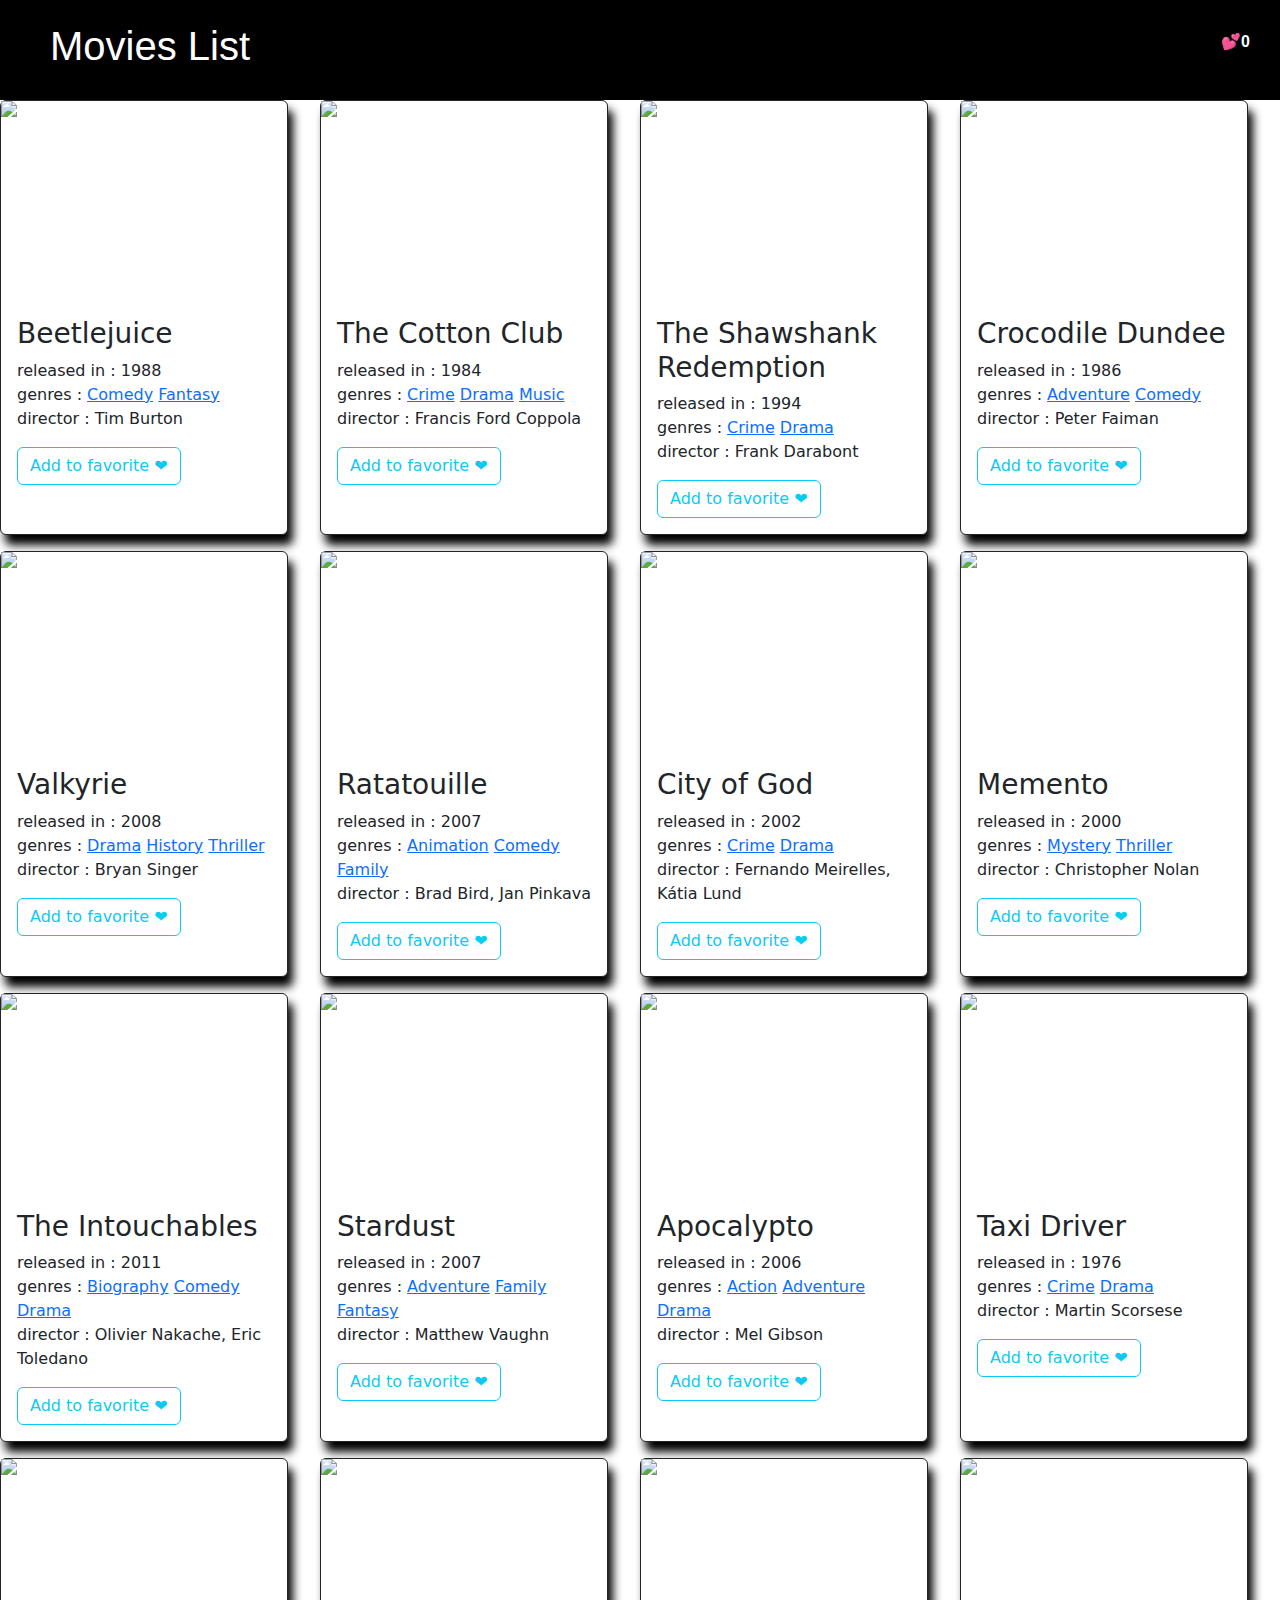
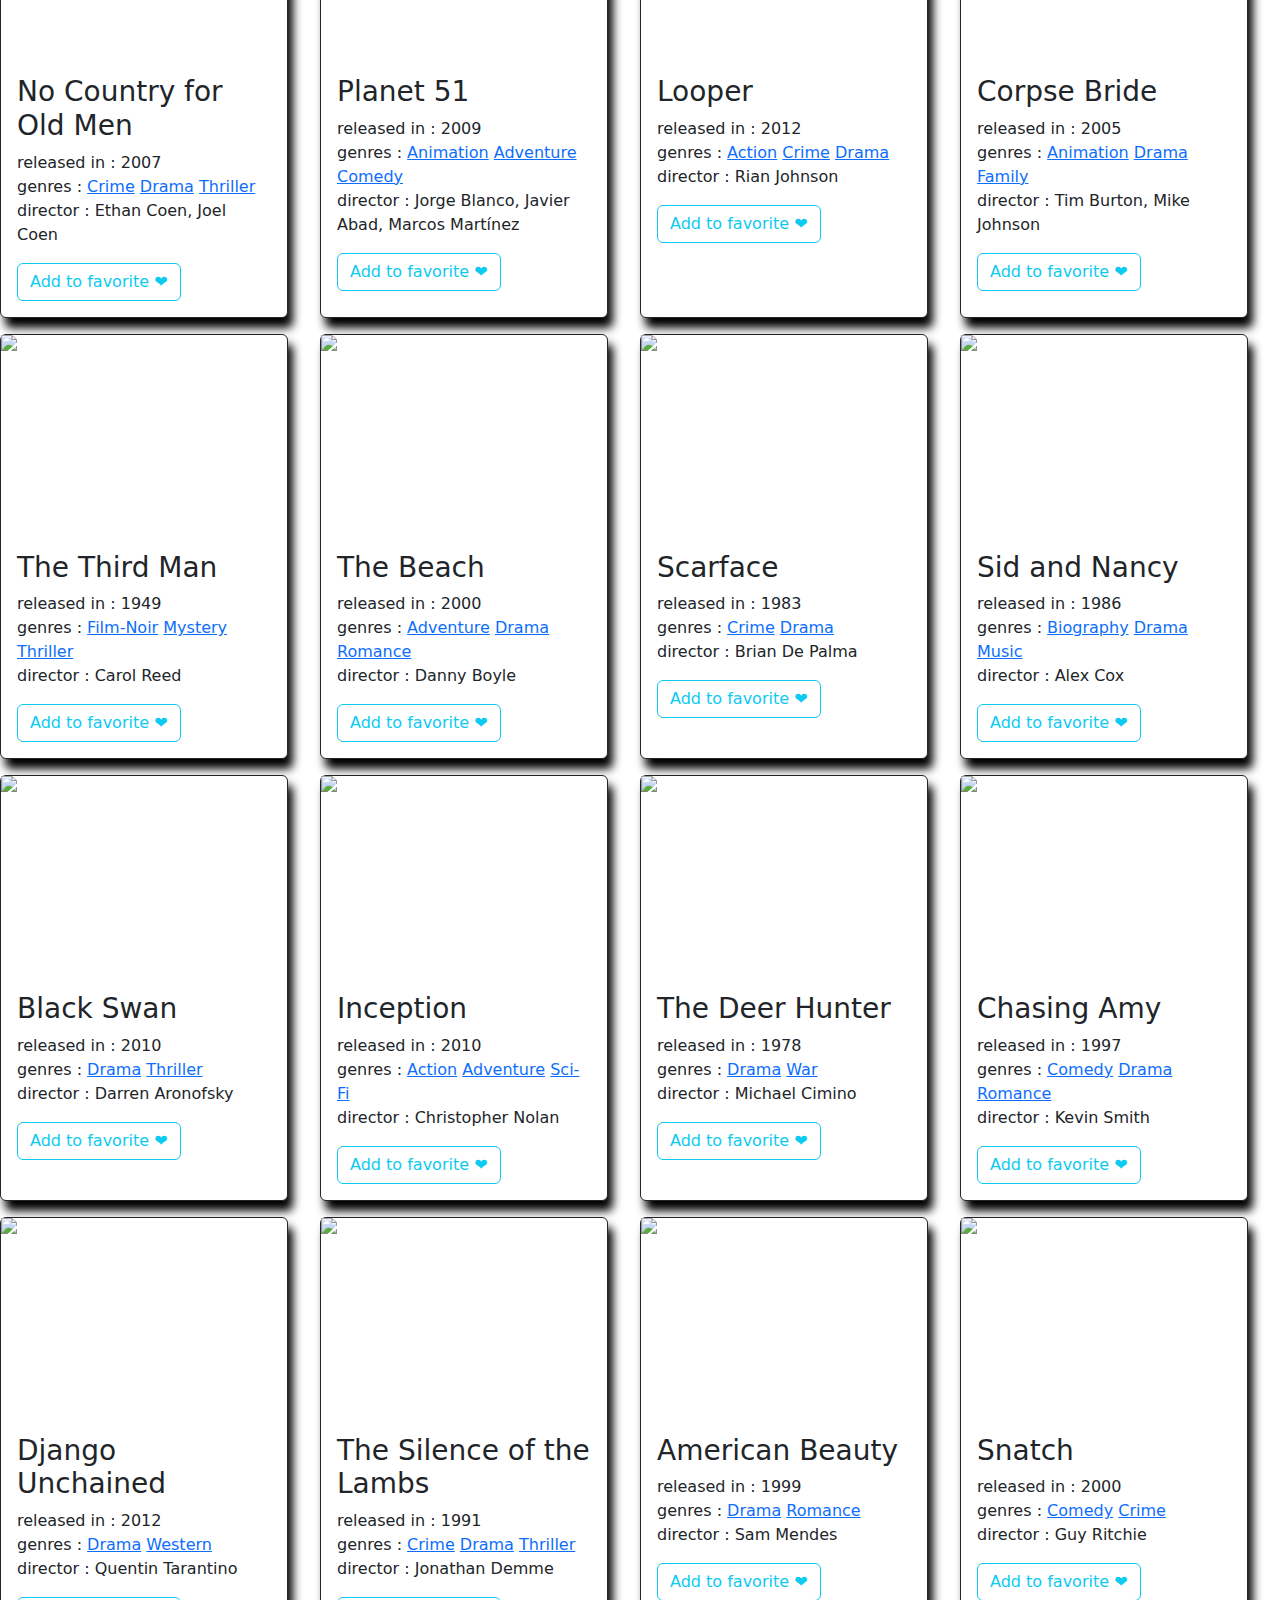
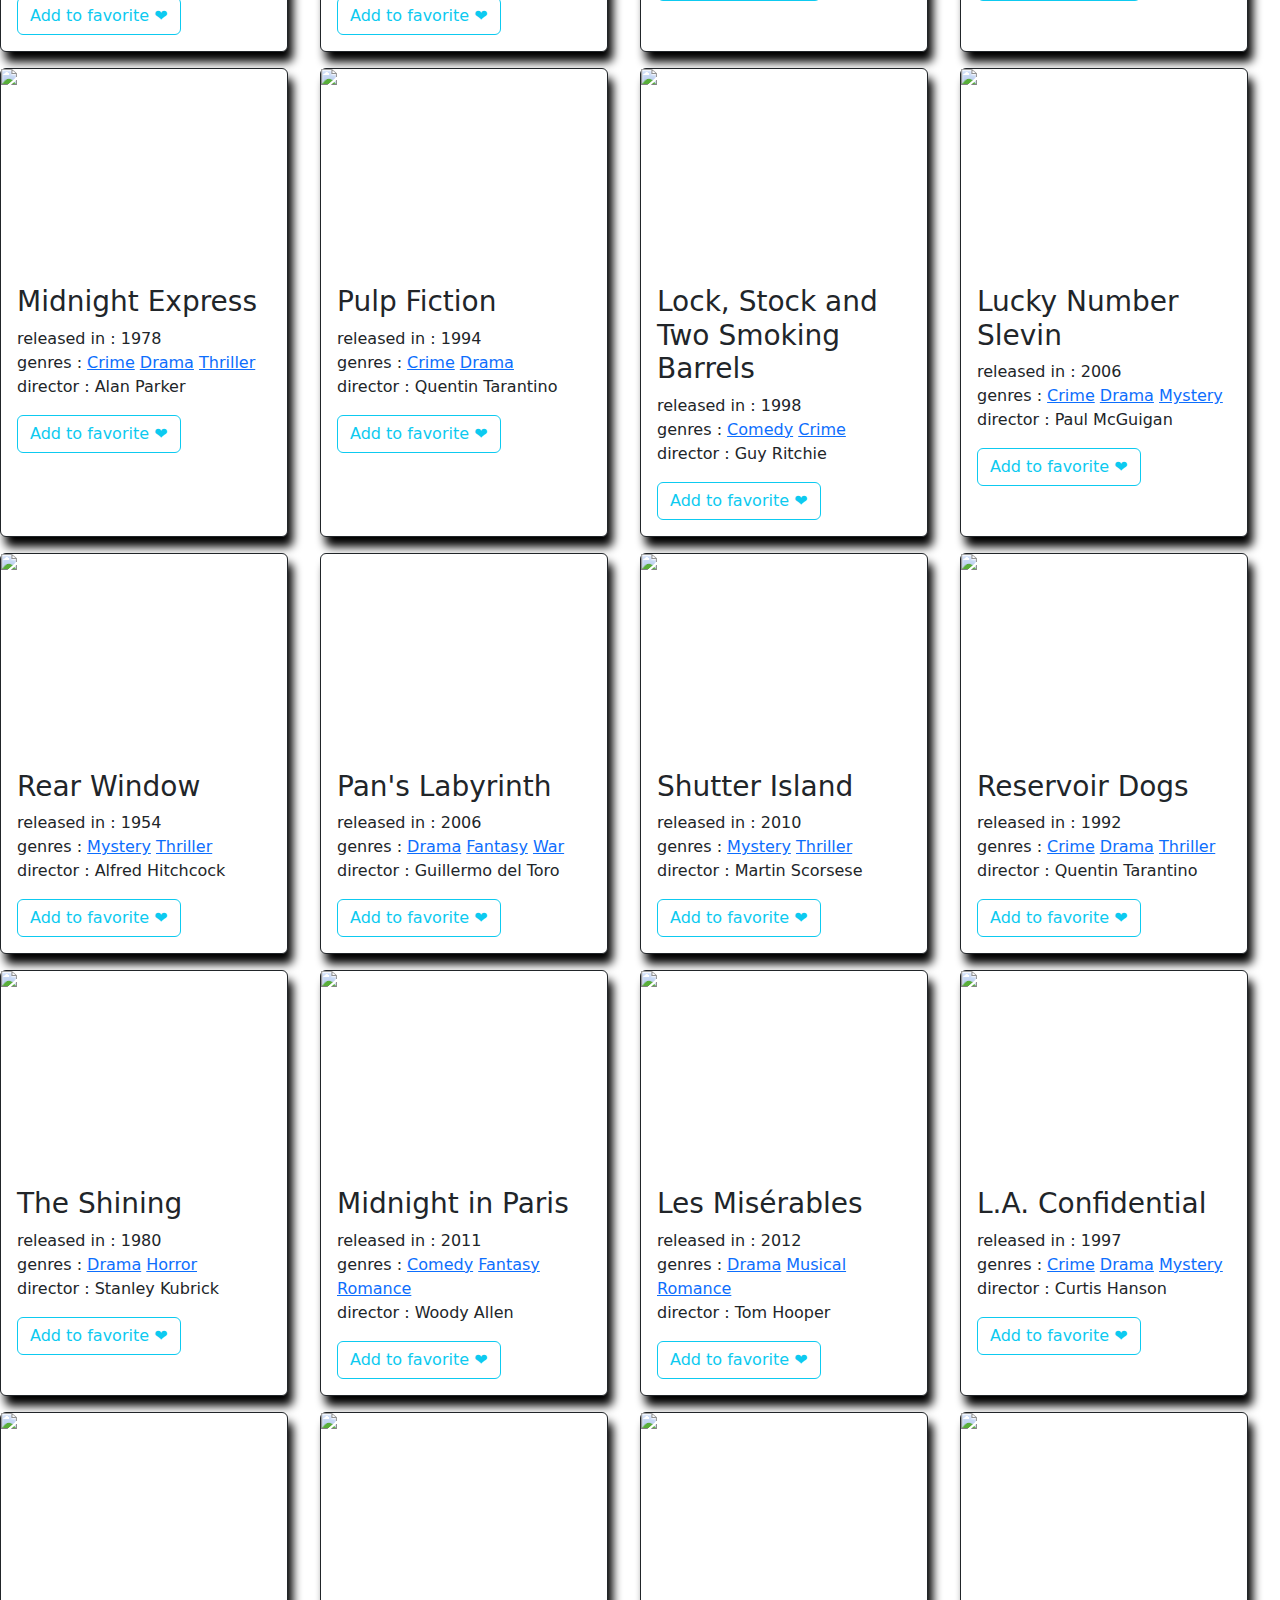
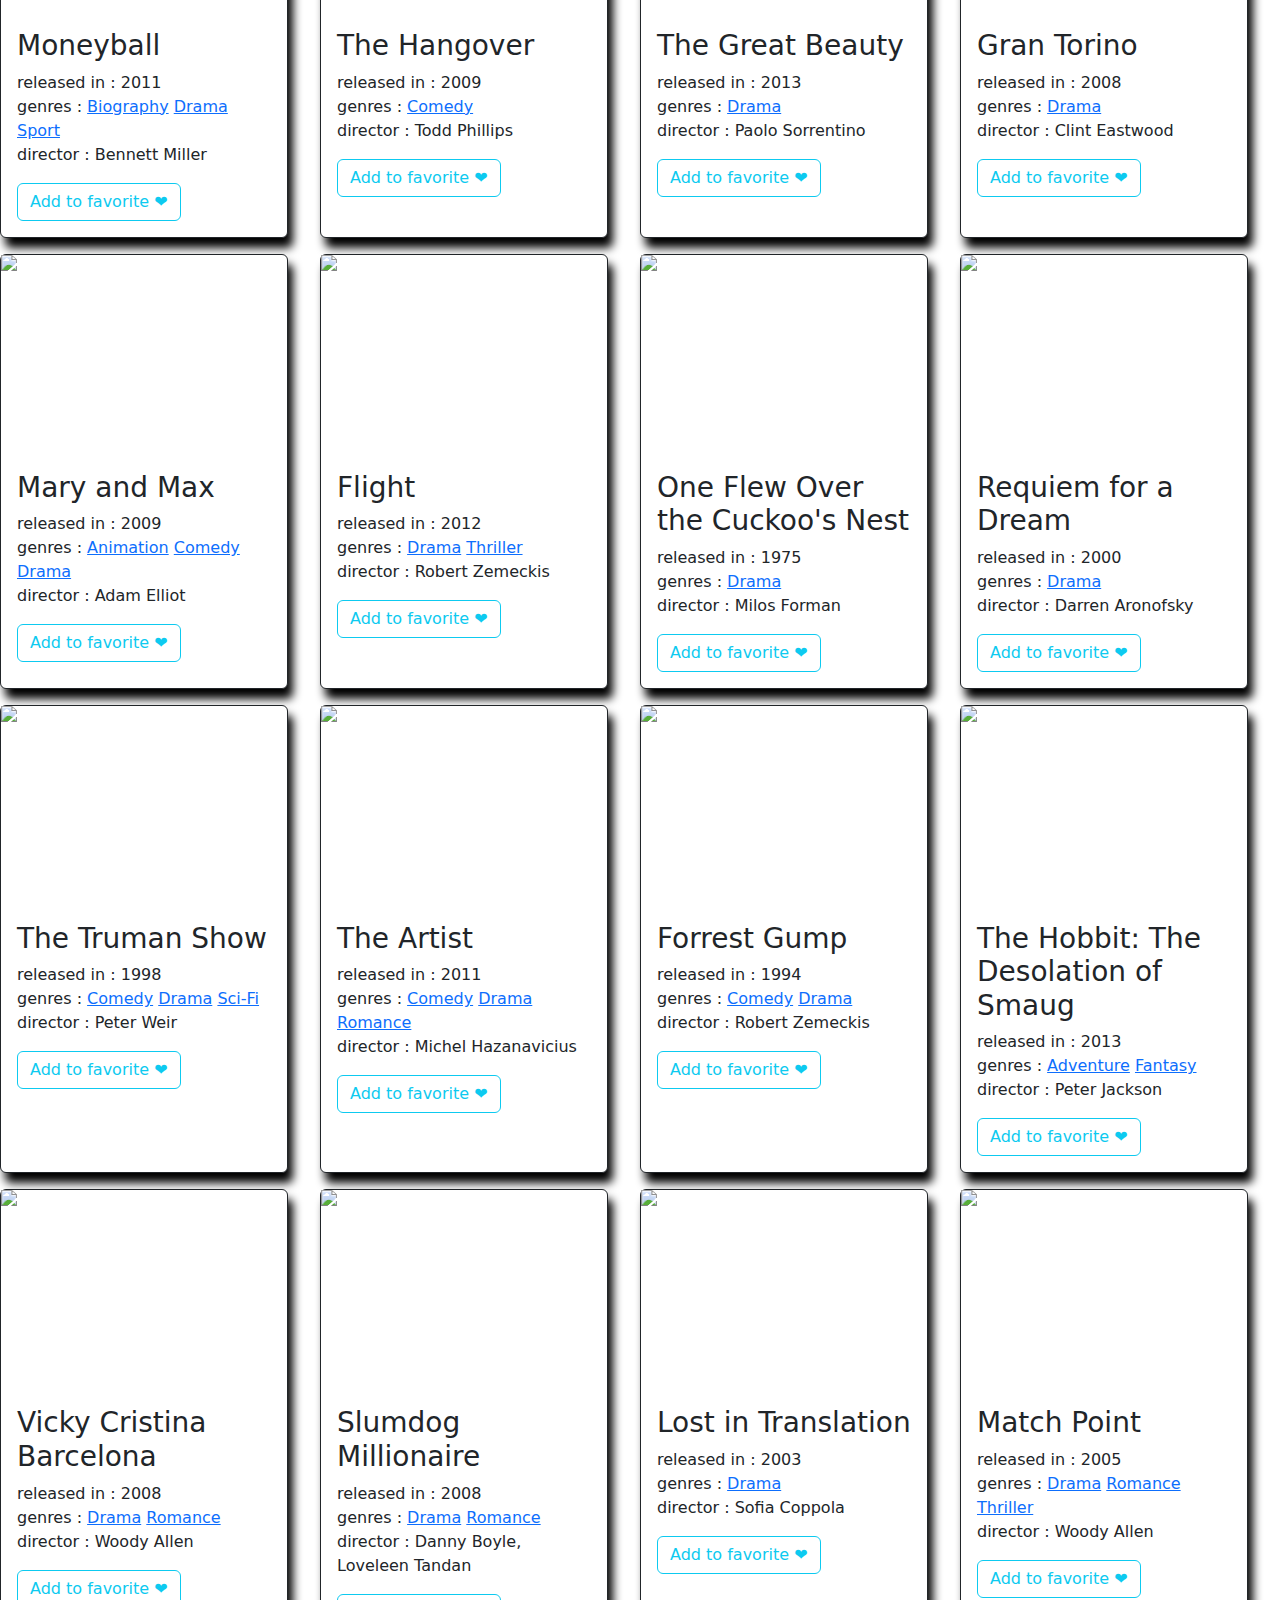
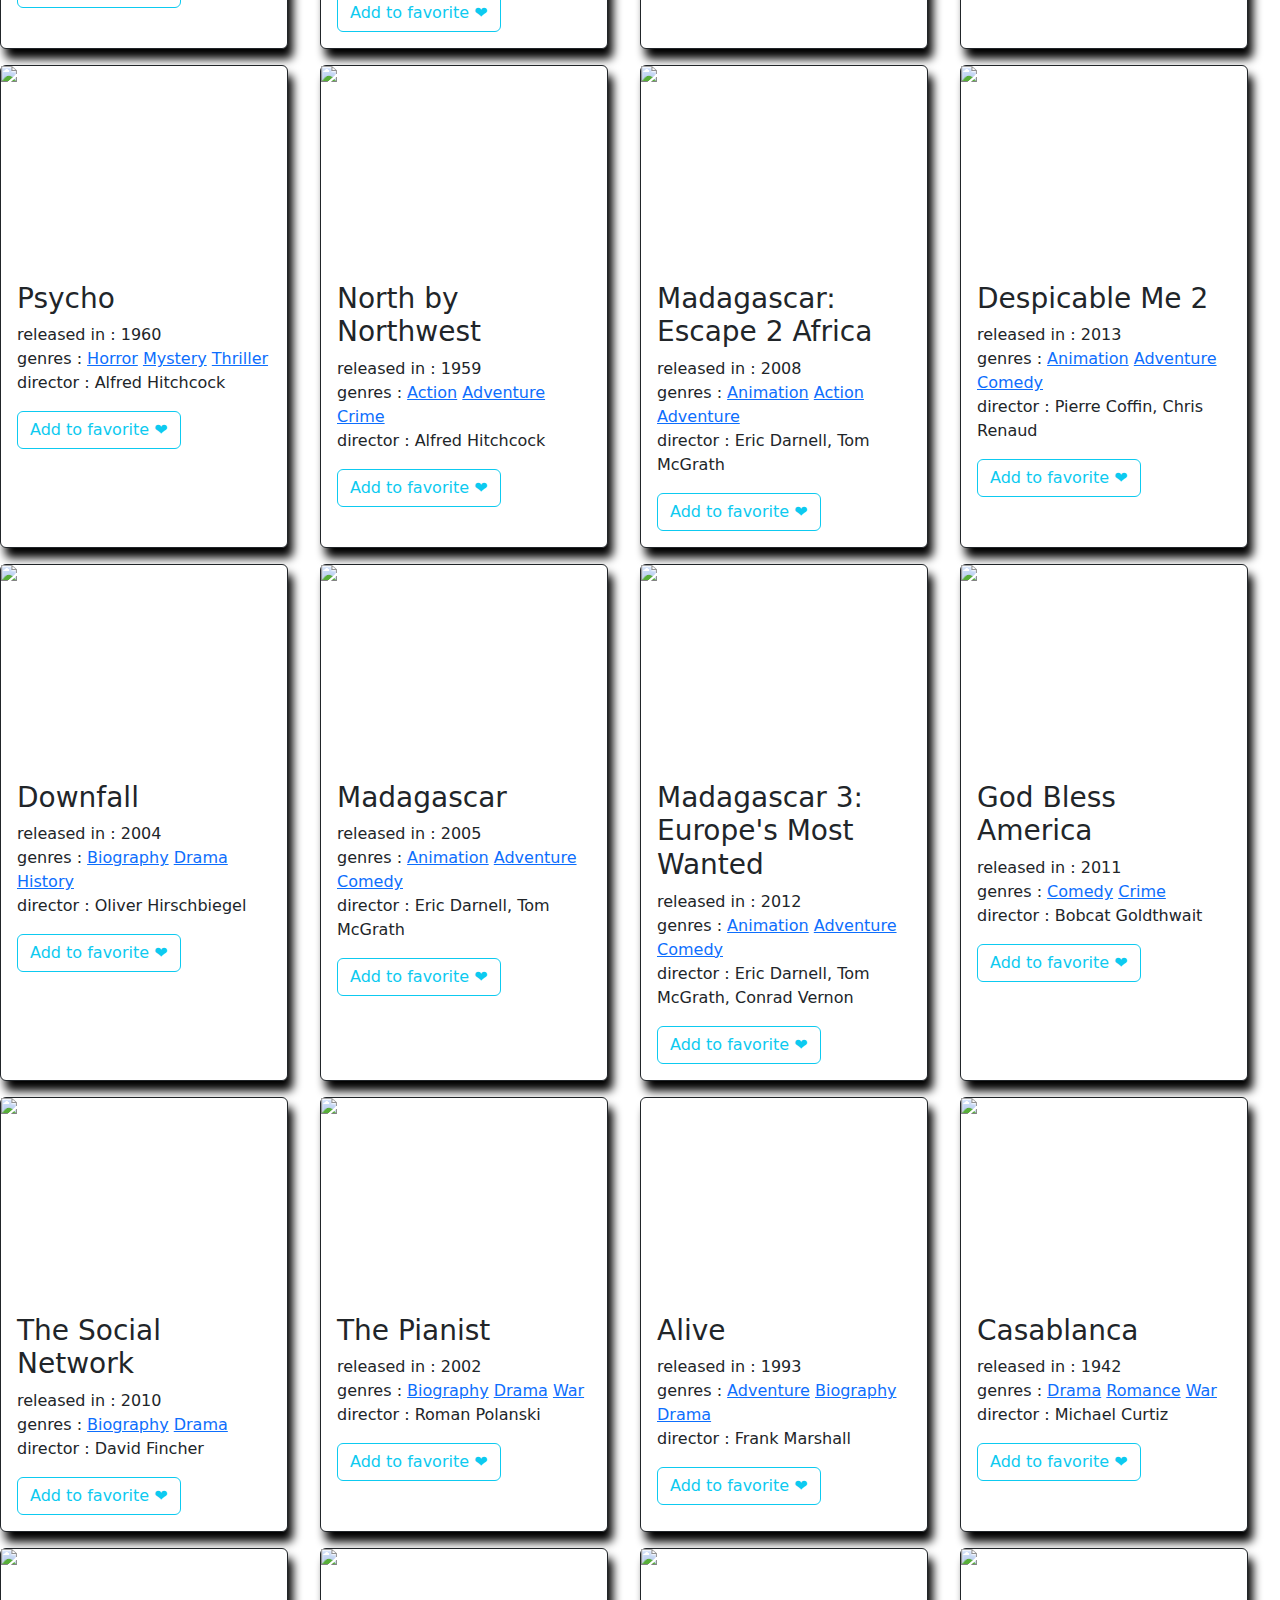
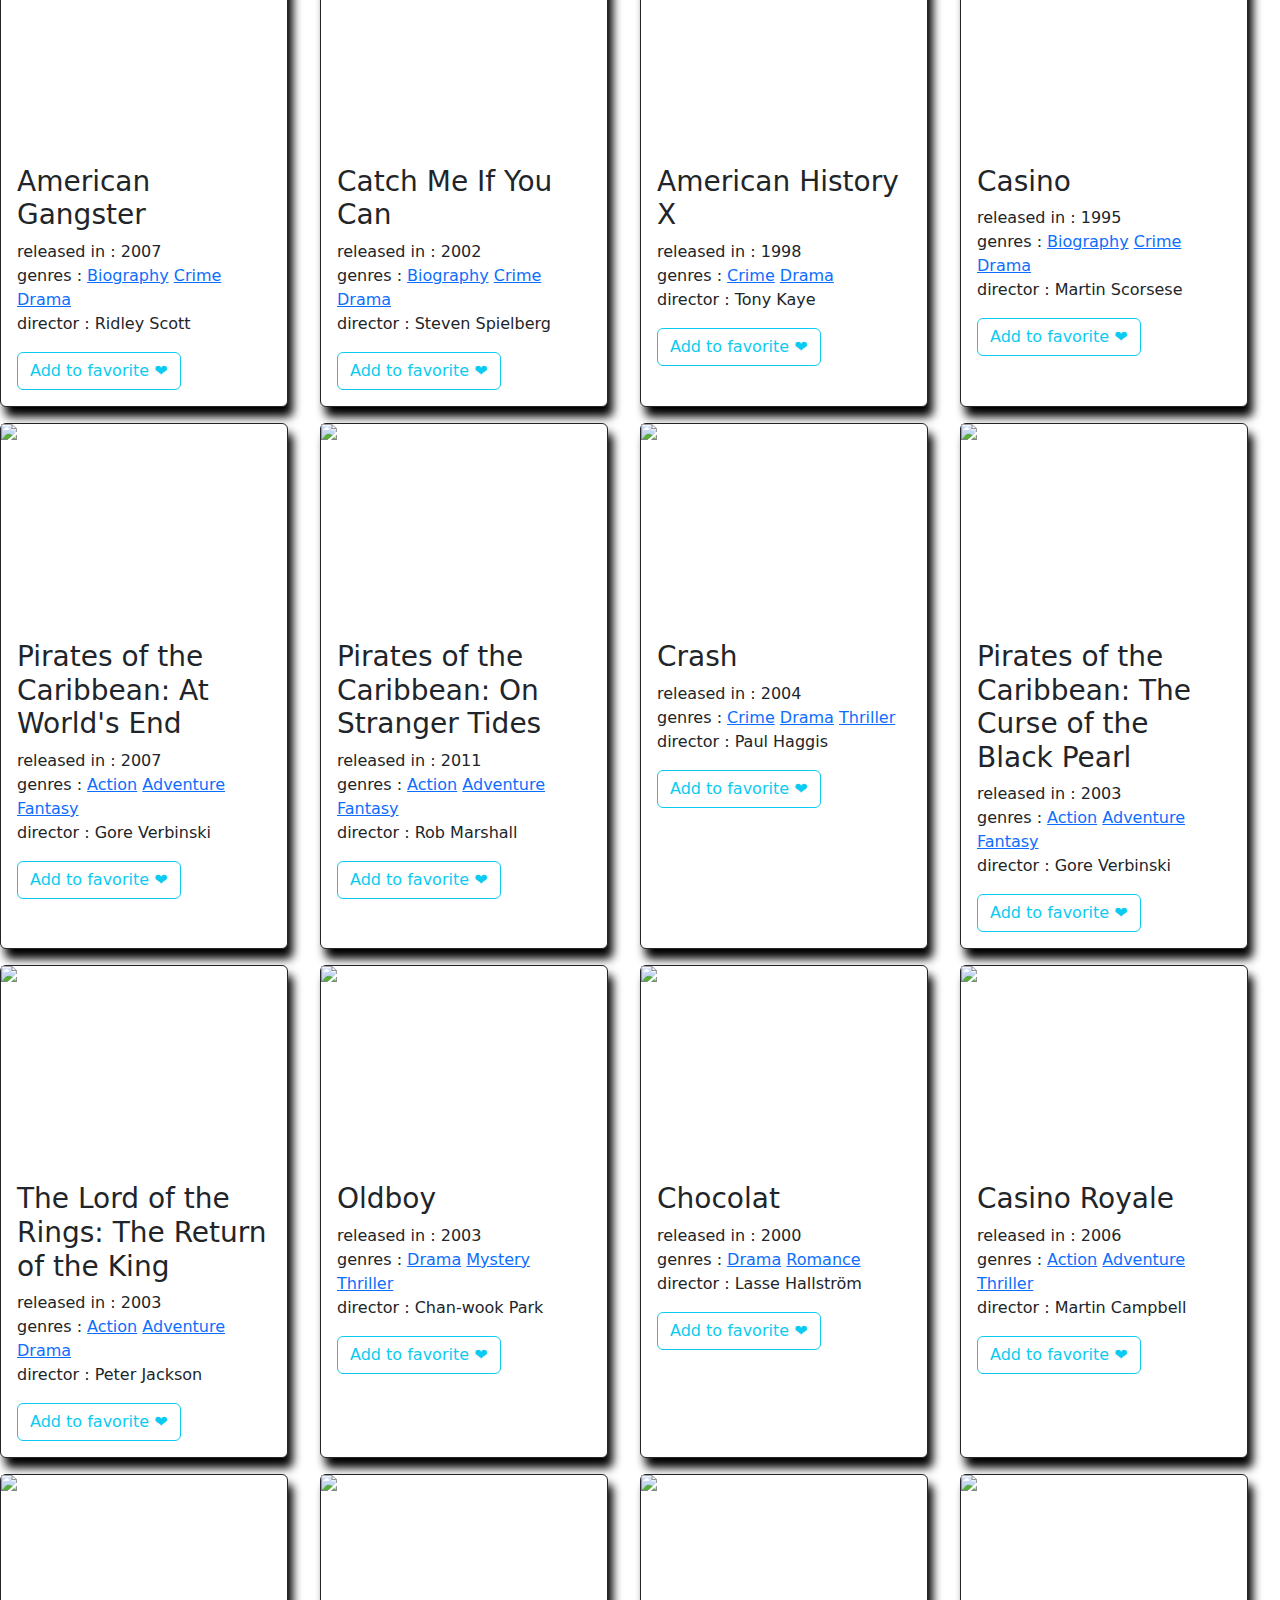
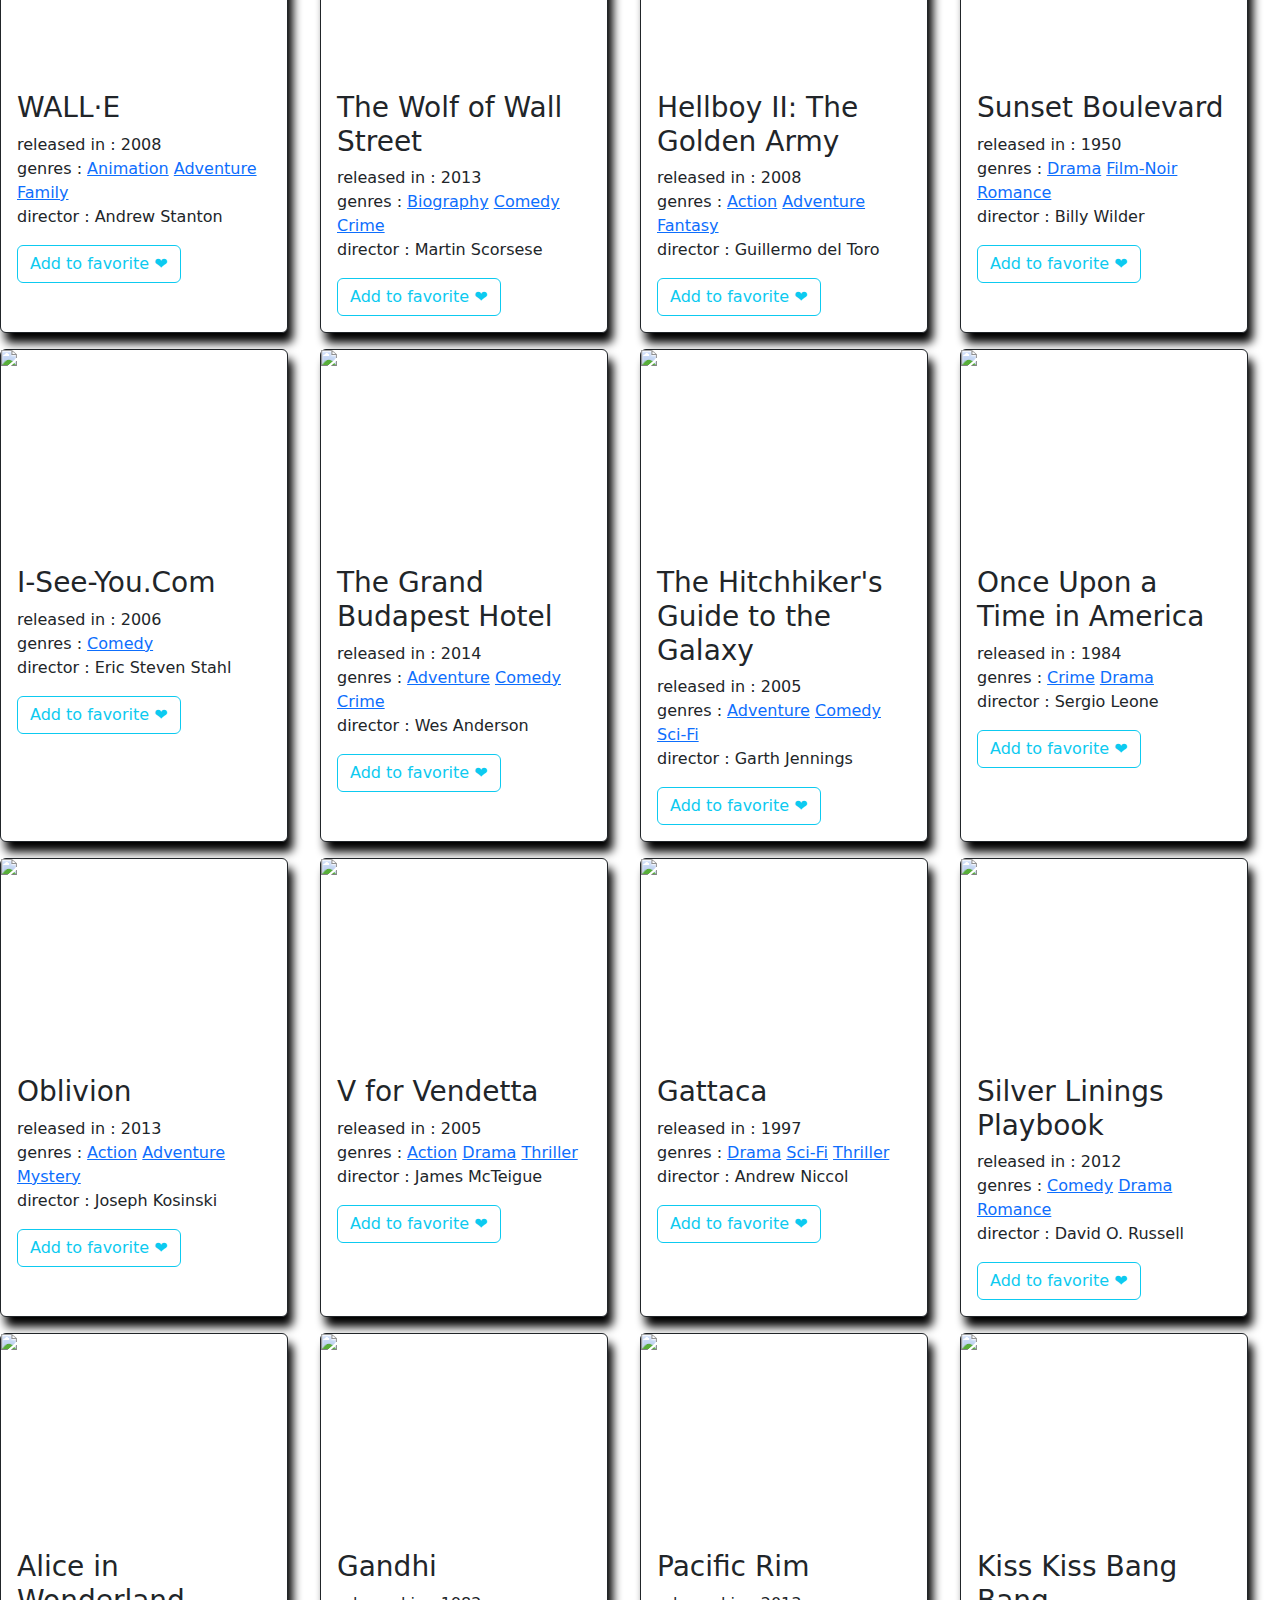
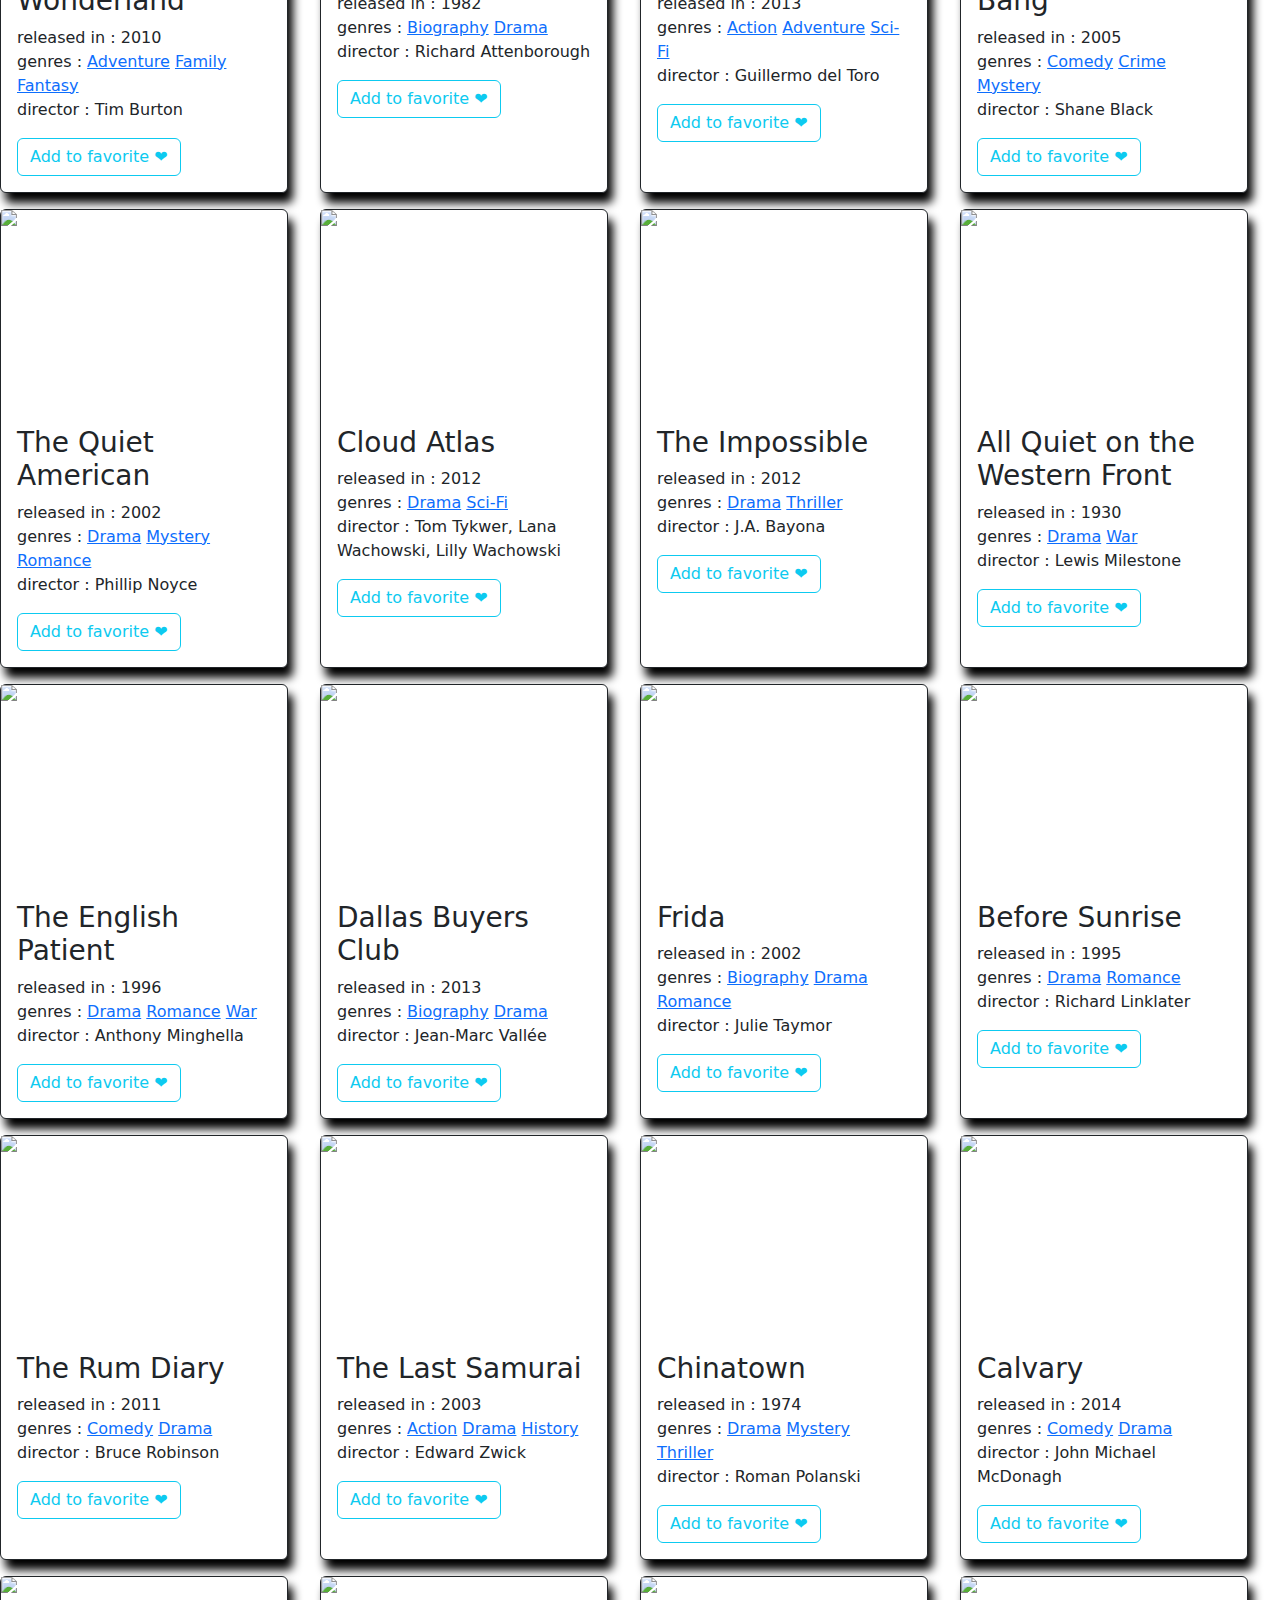
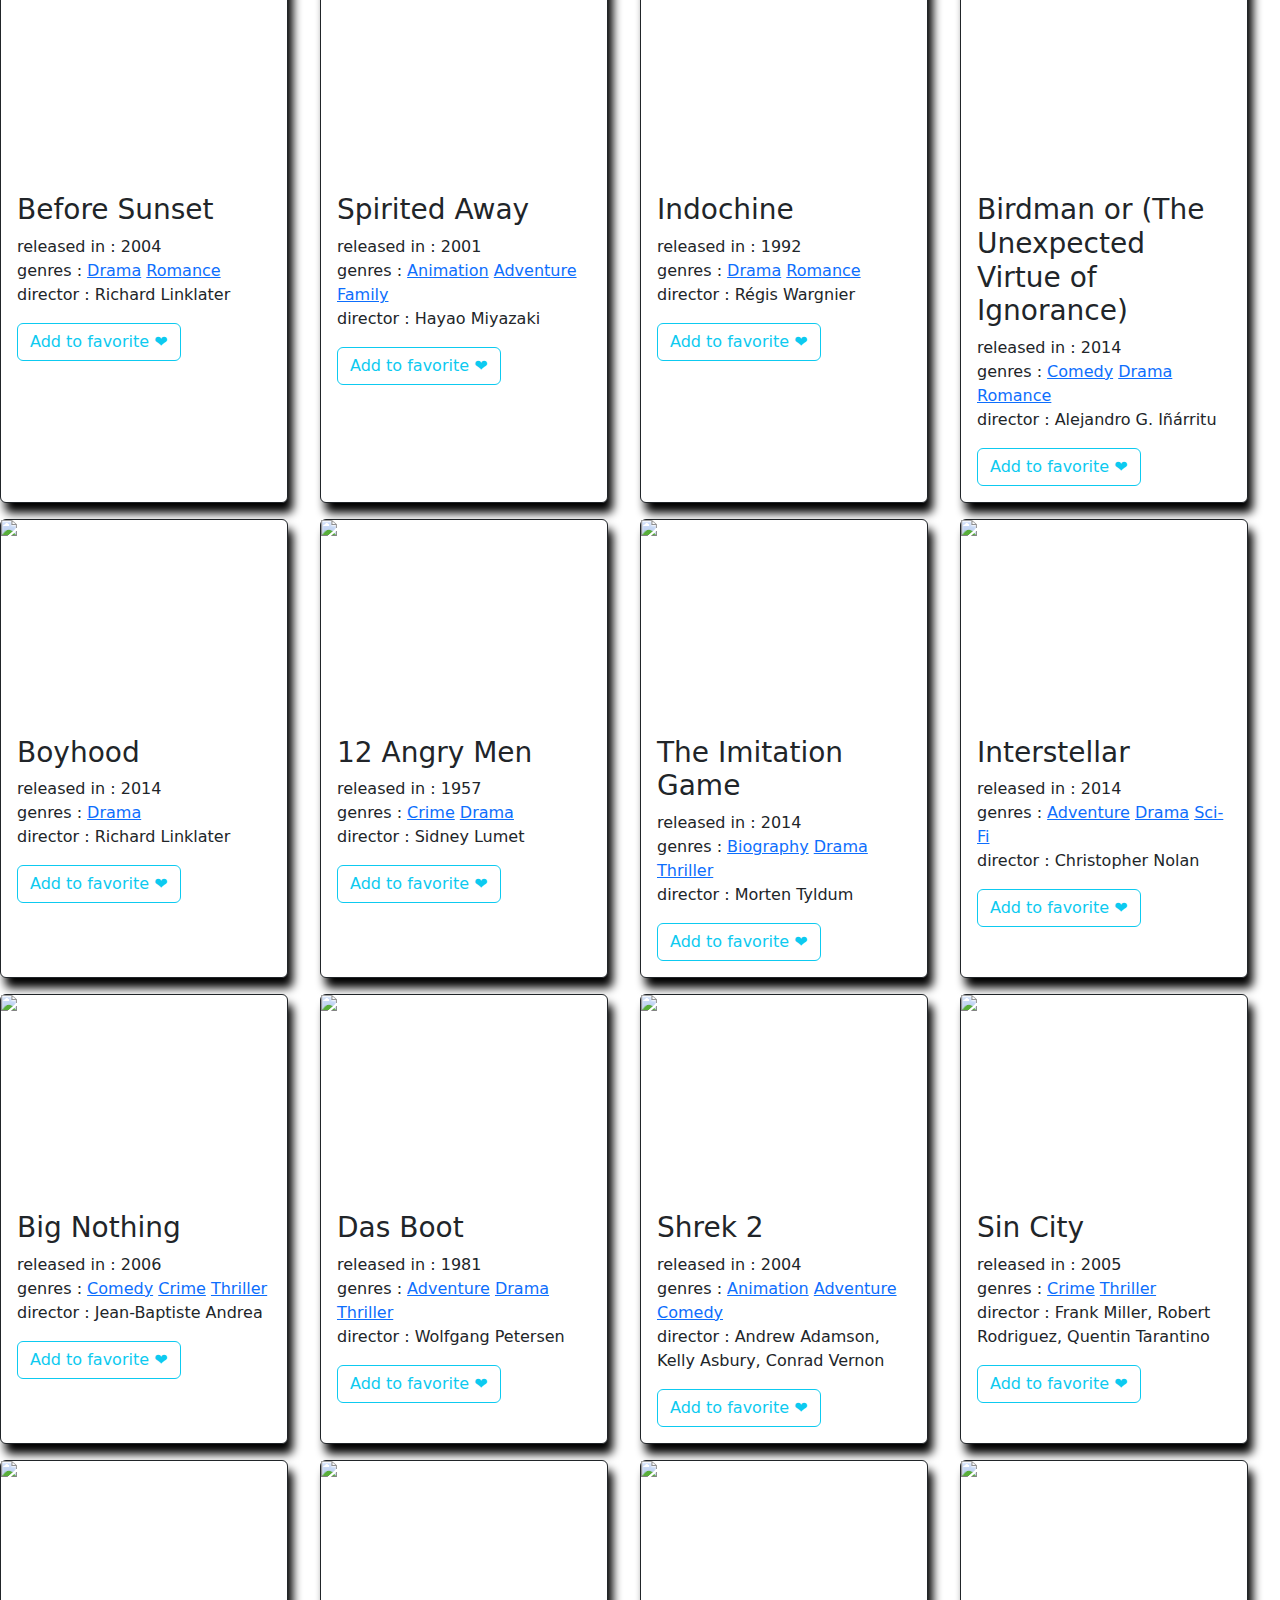
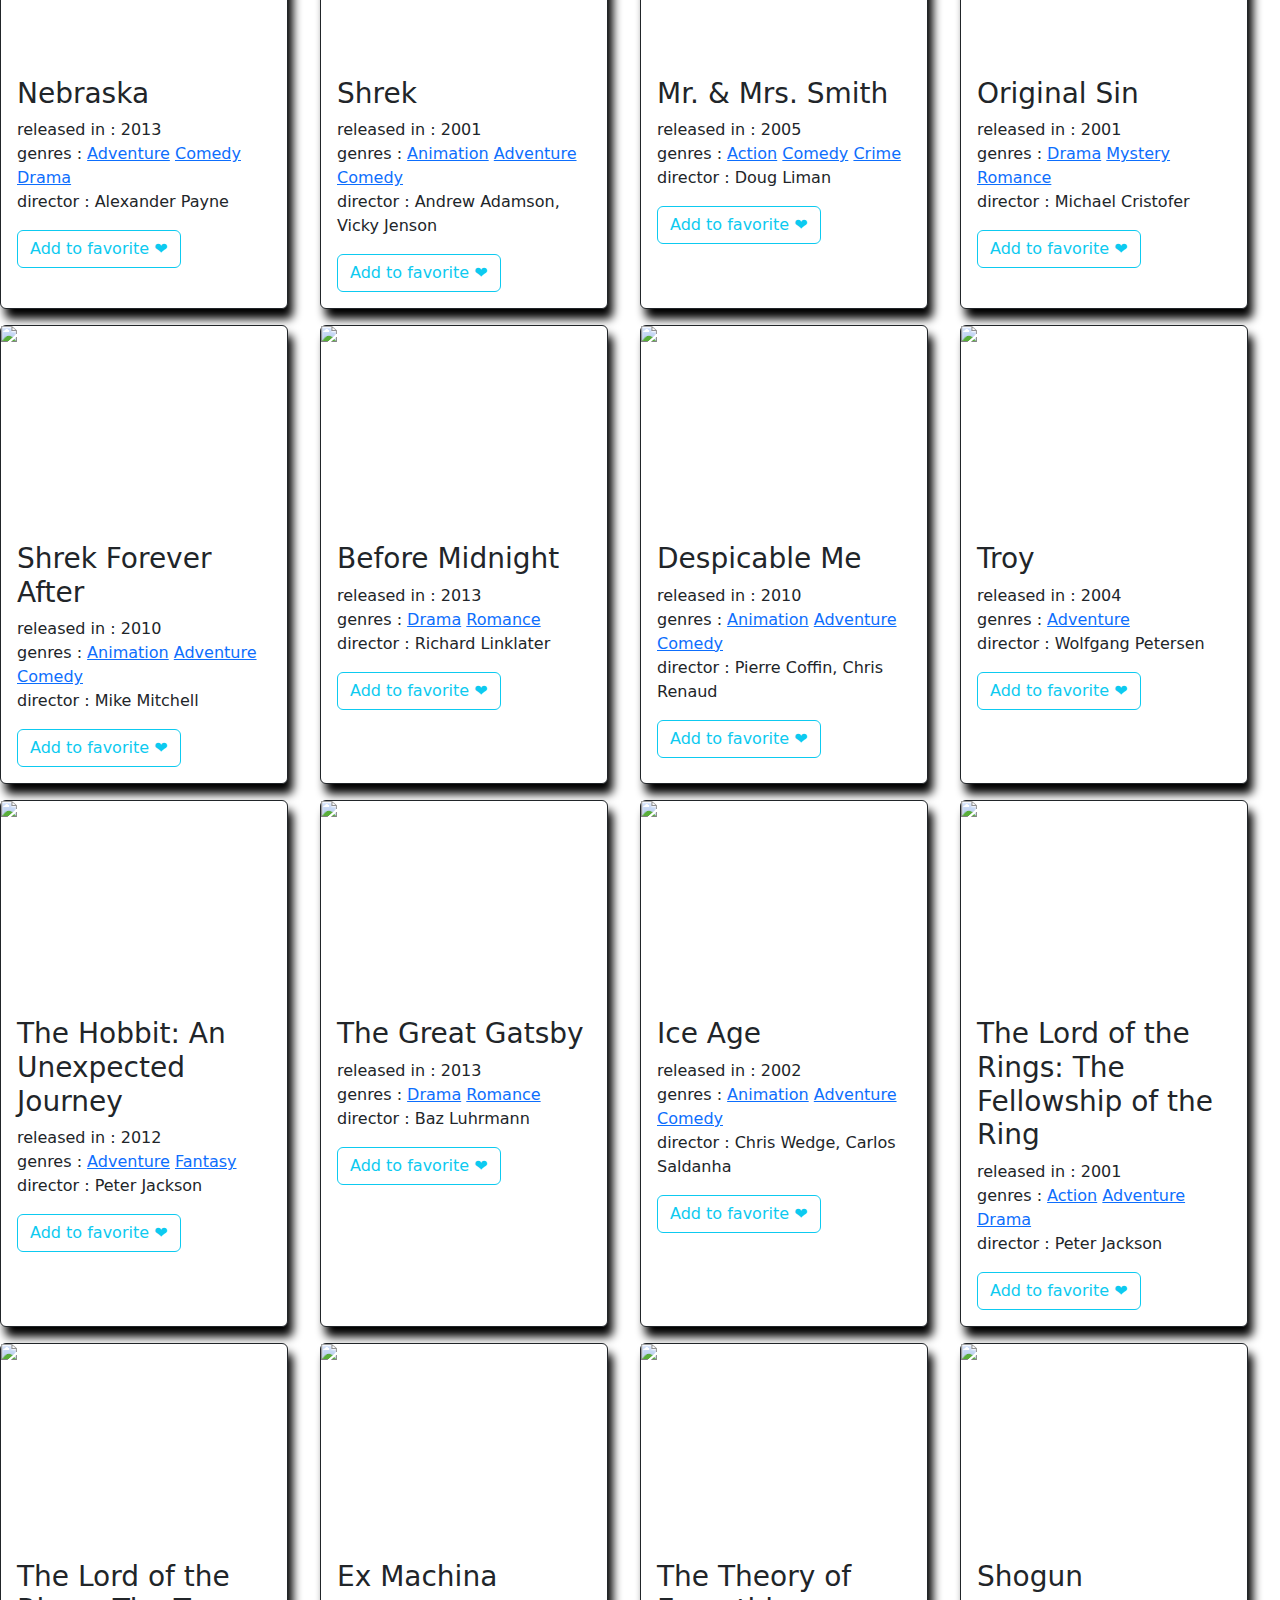
==== index.html @ 1d18ebca "It's actually 3rd update" ====
<!DOCTYPE html>
<html lang="en">
<head>
    <meta charset="UTF-8">
    <meta name="viewport" content="width=device-width, initial-scale=1.0">
    <title>moviesList</title>
    <link href="https://cdn.jsdelivr.net/npm/bootstrap@5.3.3/dist/css/bootstrap.min.css" rel="stylesheet" integrity="sha384-QWTKZyjpPEjISv5WaRU9OFeRpok6YctnYmDr5pNlyT2bRjXh0JMhjY6hW+ALEwIH" crossorigin="anonymous">

    <link rel="stylesheet" href="style.css">
</head>
<body>
    <header class="head">
        <h1>Movies List</h1>
        <p id="count">💕0</p>
    </header>
  

    
  <!-- Modal -->
  <div class="modal hide fade" id="myModal" tabindex="-1" aria-labelledby="exampleModalLabel" aria-hidden="true">
    <div class="modal-dialog">
      <div class="modal-content">
        <div class="modal-header">
          <h1 class="modal-title fs-5" id="mt">Modal title</h1>
          <button type="button" class="btn-close" data-bs-dismiss="modal" aria-label="Close"></button>
        </div>
        <div class="modal-body" id="mb" >
          ...
        </div>
        <div class="modal-footer">
          <button type="button" class="btn btn-secondary" data-bs-dismiss="modal">Close</button>
        </div>
      </div>
    </div>
  </div>
    
    <div id="library"></div>
    
    <script src="script.js"></script>
    <script src="https://cdn.jsdelivr.net/npm/bootstrap@5.3.3/dist/js/bootstrap.bundle.min.js" integrity="sha384-YvpcrYf0tY3lHB60NNkmXc5s9fDVZLESaAA55NDzOxhy9GkcIdslK1eN7N6jIeHz" crossorigin="anonymous"></script>
</body>
</html>
---- style.css ----
*{
    box-sizing: border-box;
    scroll-behavior: smooth;
}

#library{
    display:grid;
    grid-template-columns:repeat(4,auto);
    row-gap: 1rem;
}

.card{
    box-shadow: 5px 10px 10px black ;
    transition: all 0.5s ease;

}

.card:hover{
    transform:scale(1.05)
}

.head{
    background-color: black;
    color:white;
    height: 100px;
    display: flex;
    justify-content: space-between;
    align-items: center;
    padding-left: 50px;
    padding-right: 30px;
    font-weight: bold;
    font-family: 'Franklin Gothic Medium', 'Arial Narrow', Arial, sans-serif;
    position: sticky;
    width: 100%;
    top:0px;
    z-index: 1;
}

.image{
    height: 200px;
}

.btn{
    position:relative;
    bottom:0%;
}

.card-body{
    padding-left: 1rem;
}


/* not done yet */
@media only screen and (max-width: 280px) {
    body {
      background-color: lightblue;
    }
    .head{
        height:50px;
        position: sticky;
        width:100%;
    }
    #library{
        display: flex;
        flex-direction: column;
        justify-content: center;
        align-items: center;
     }
  }
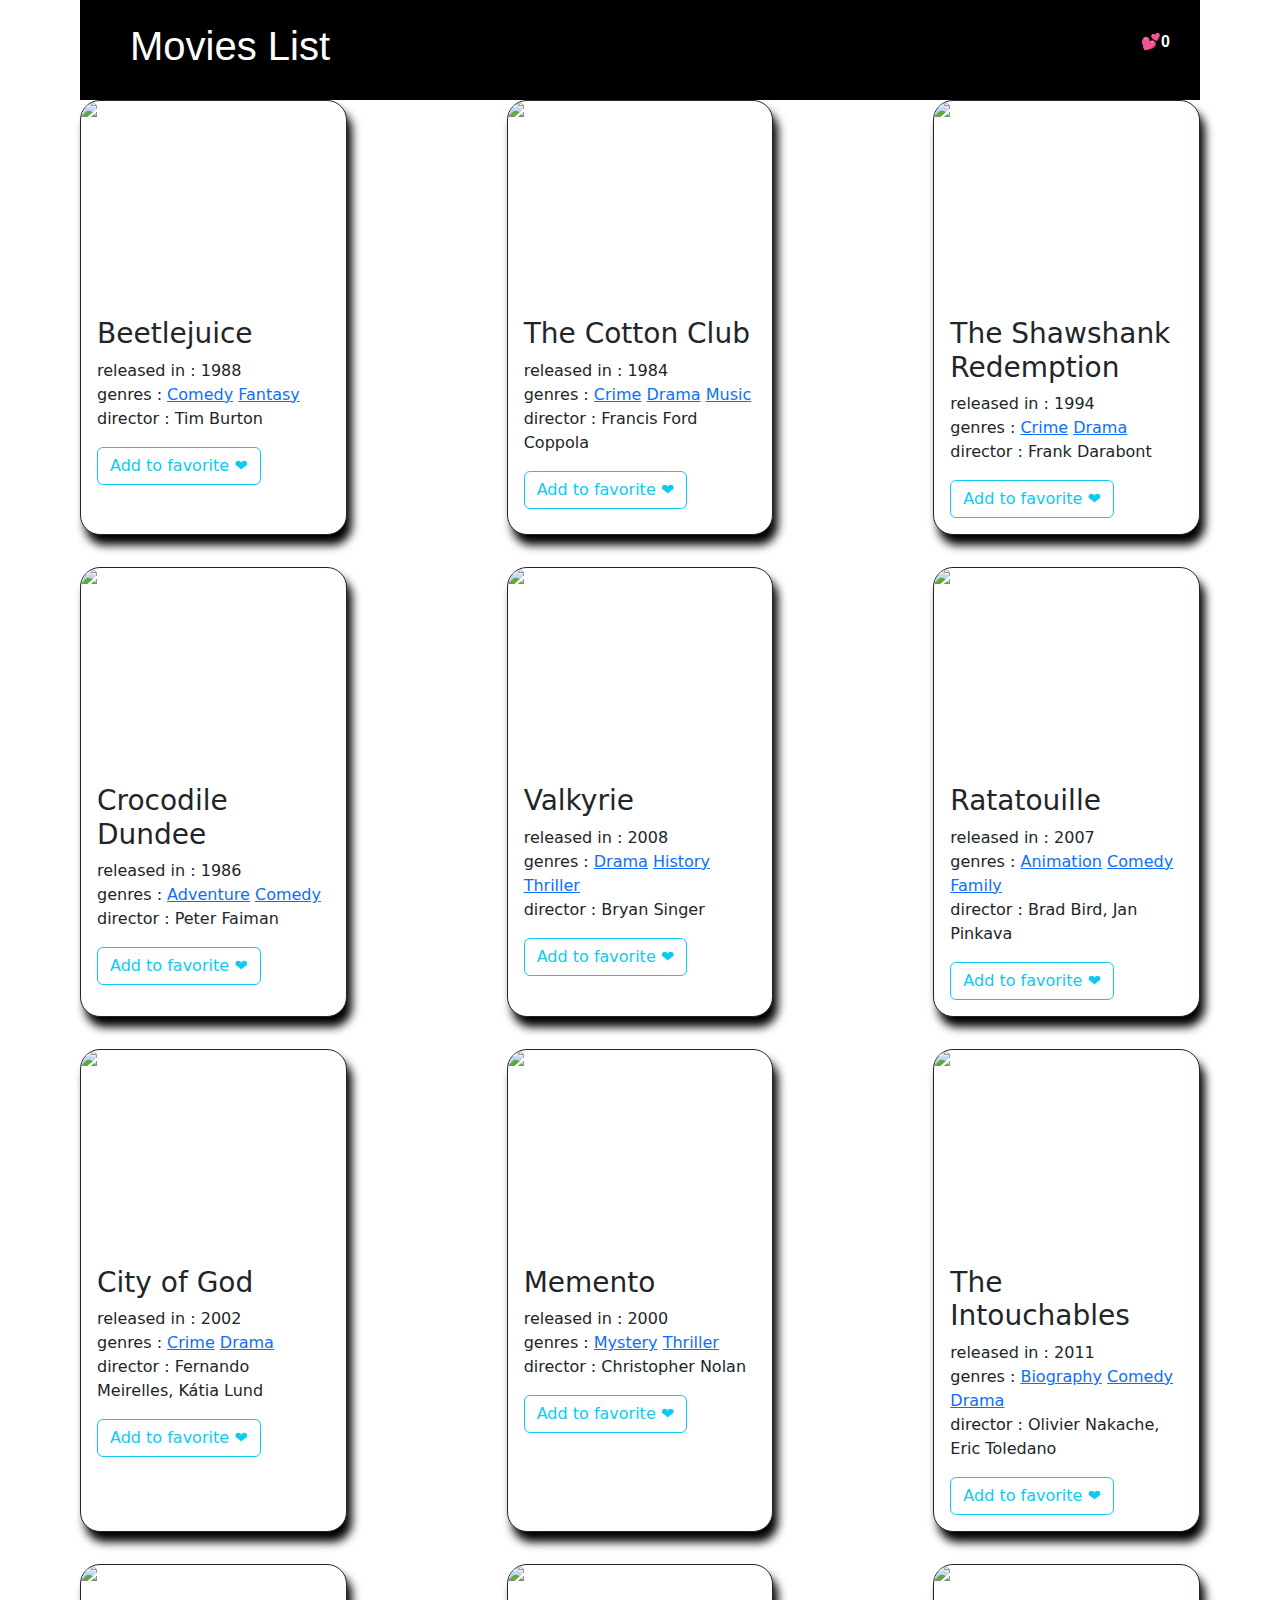
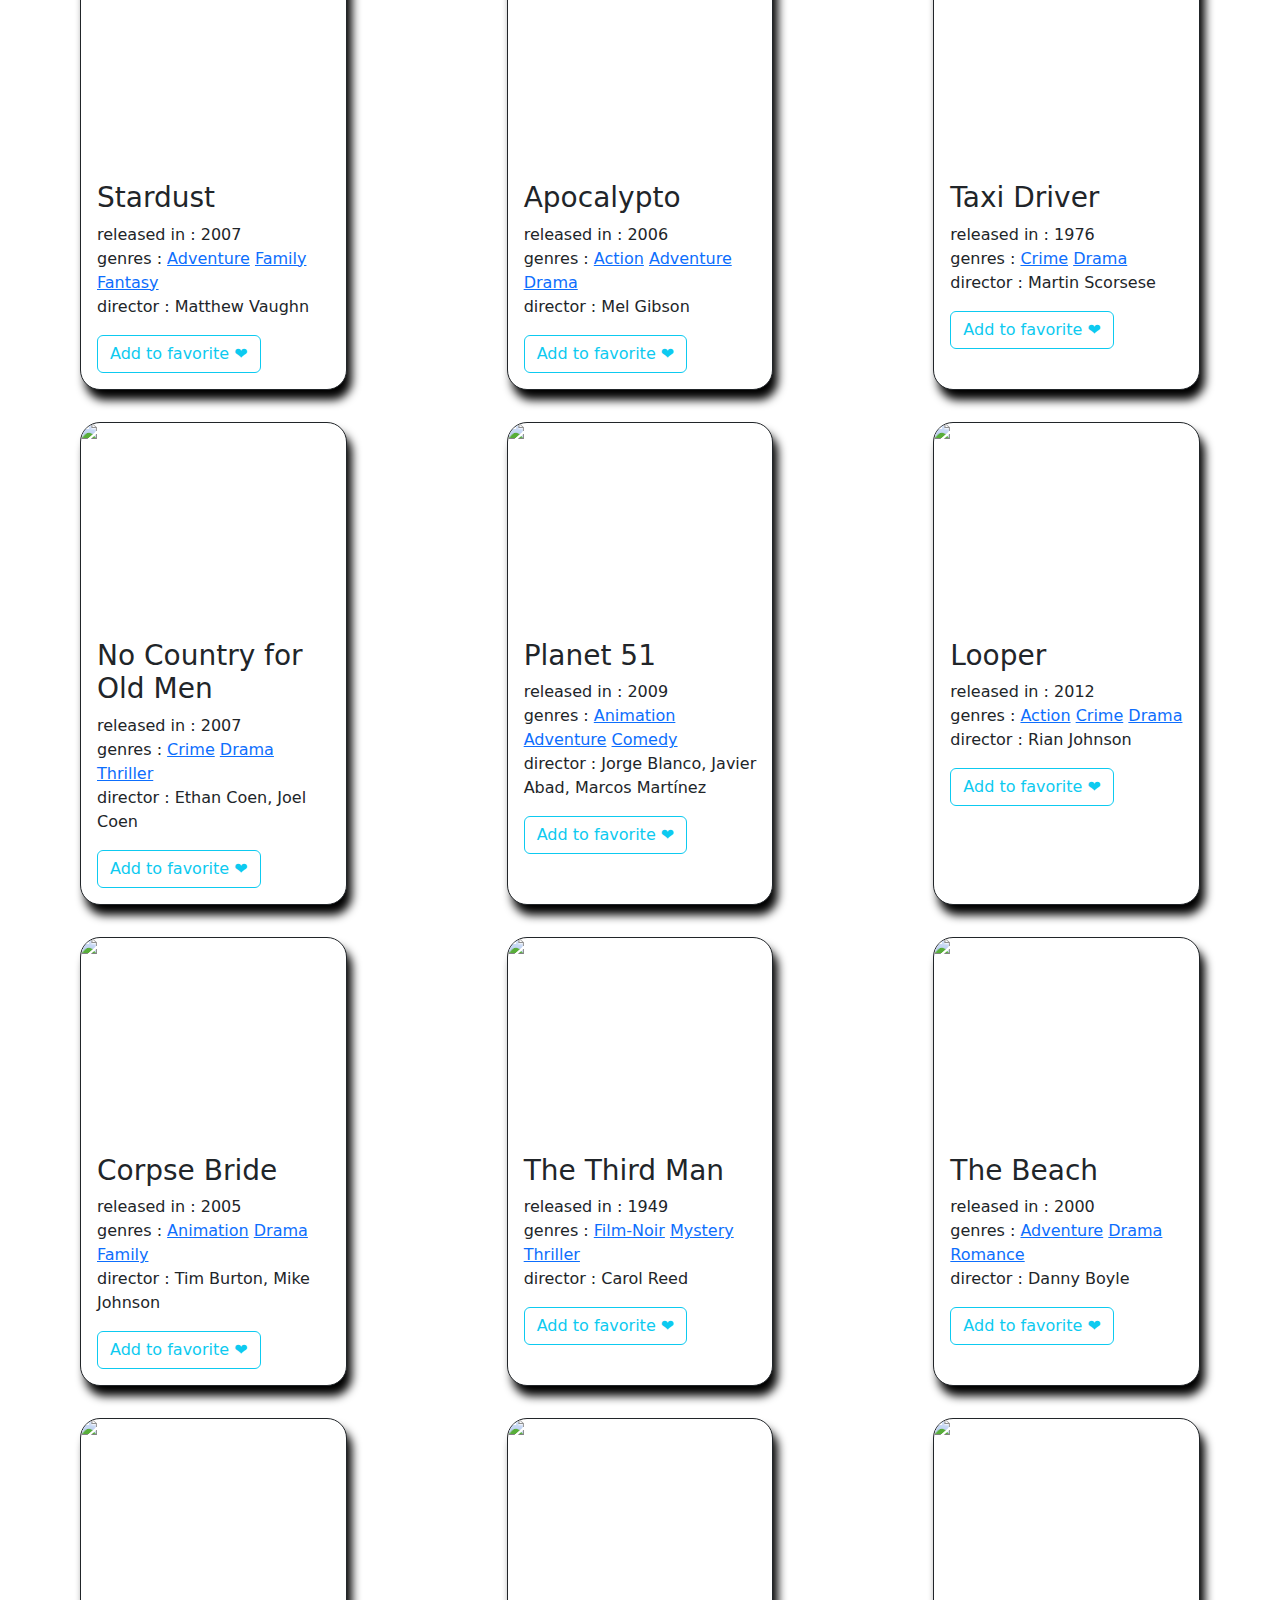
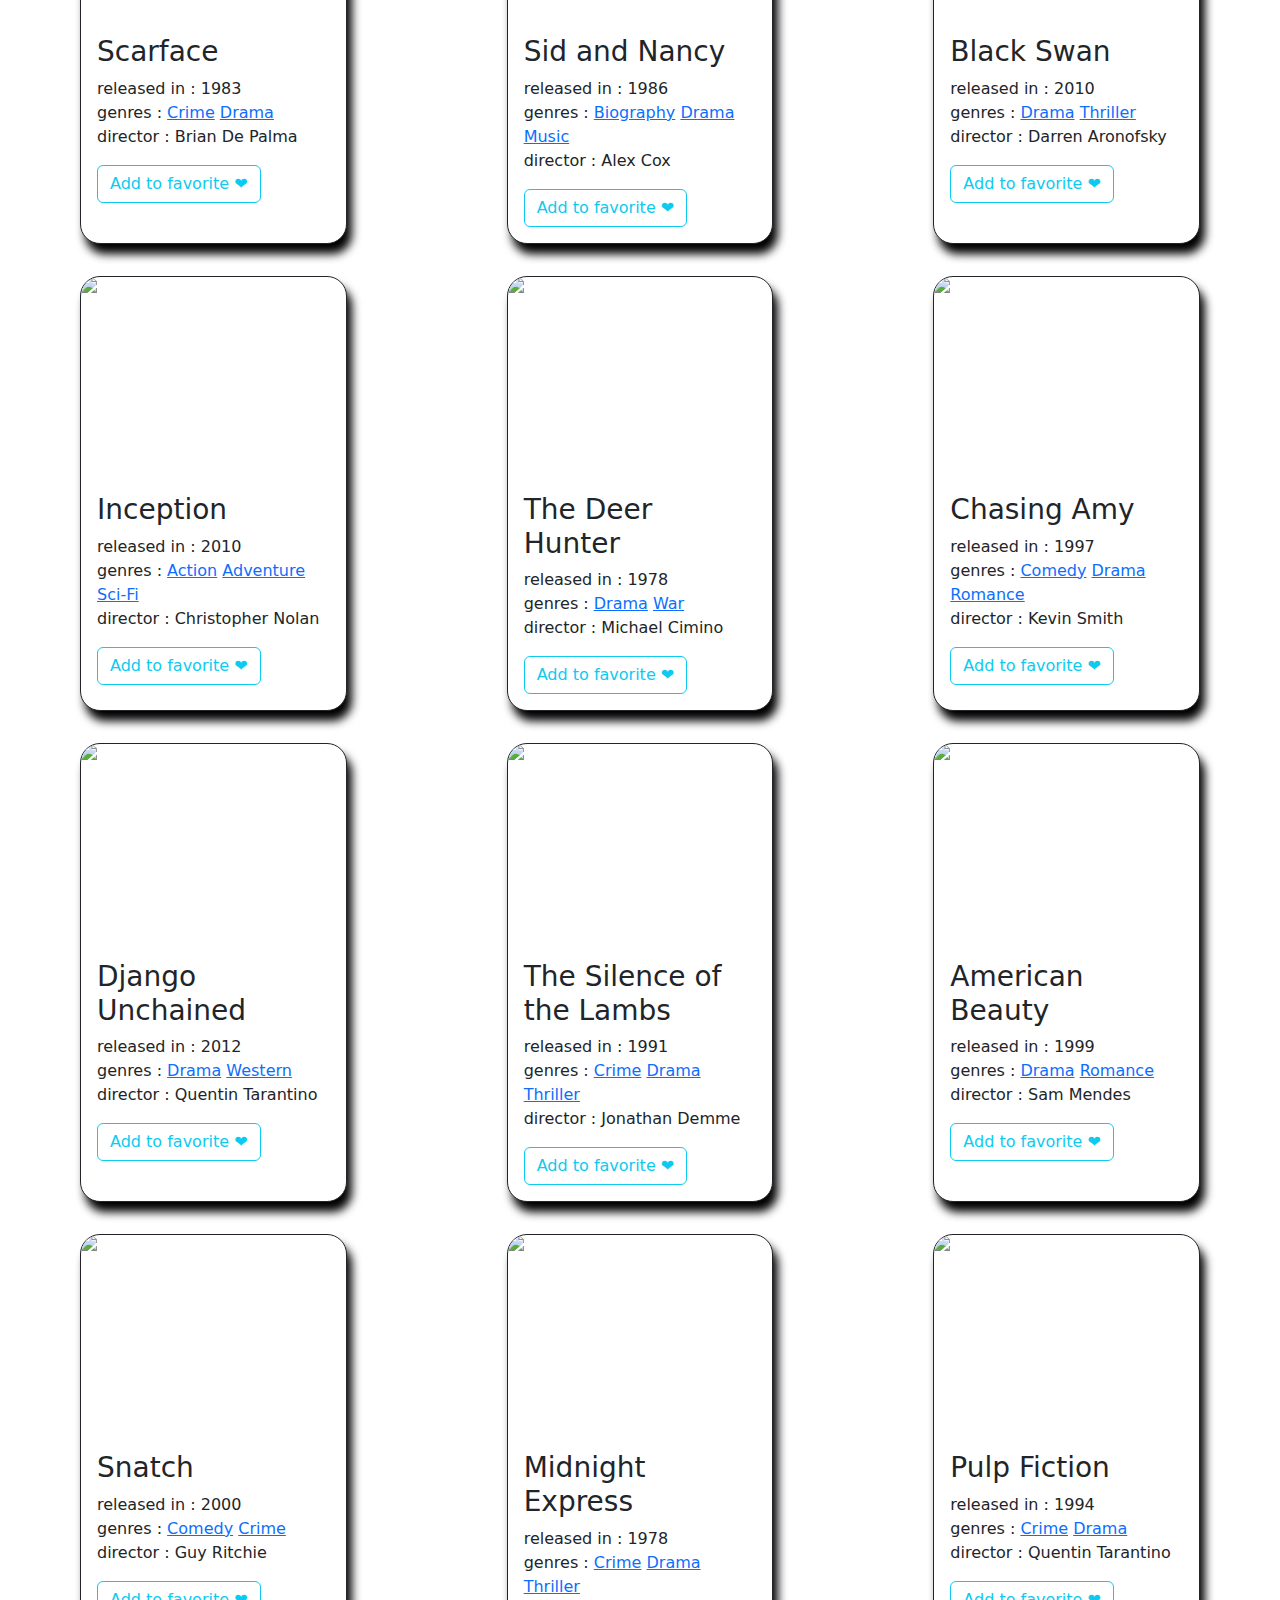
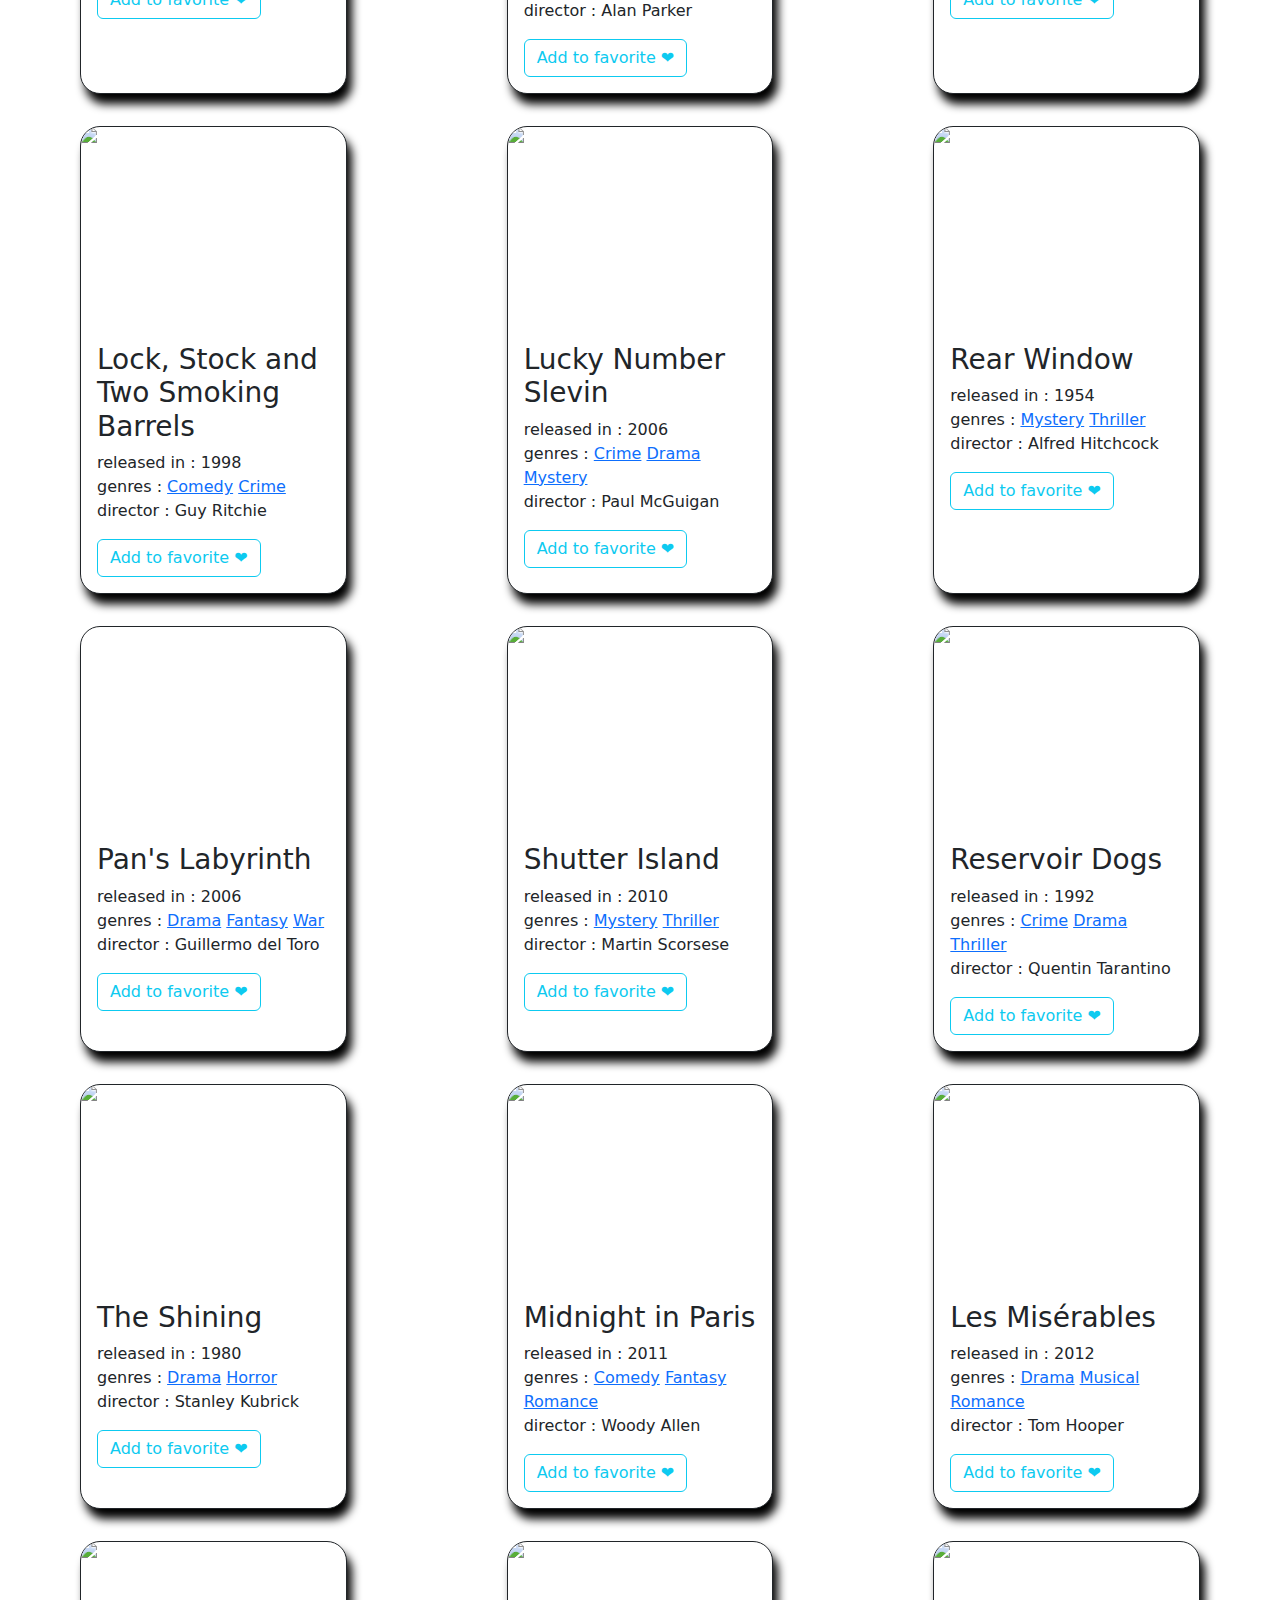
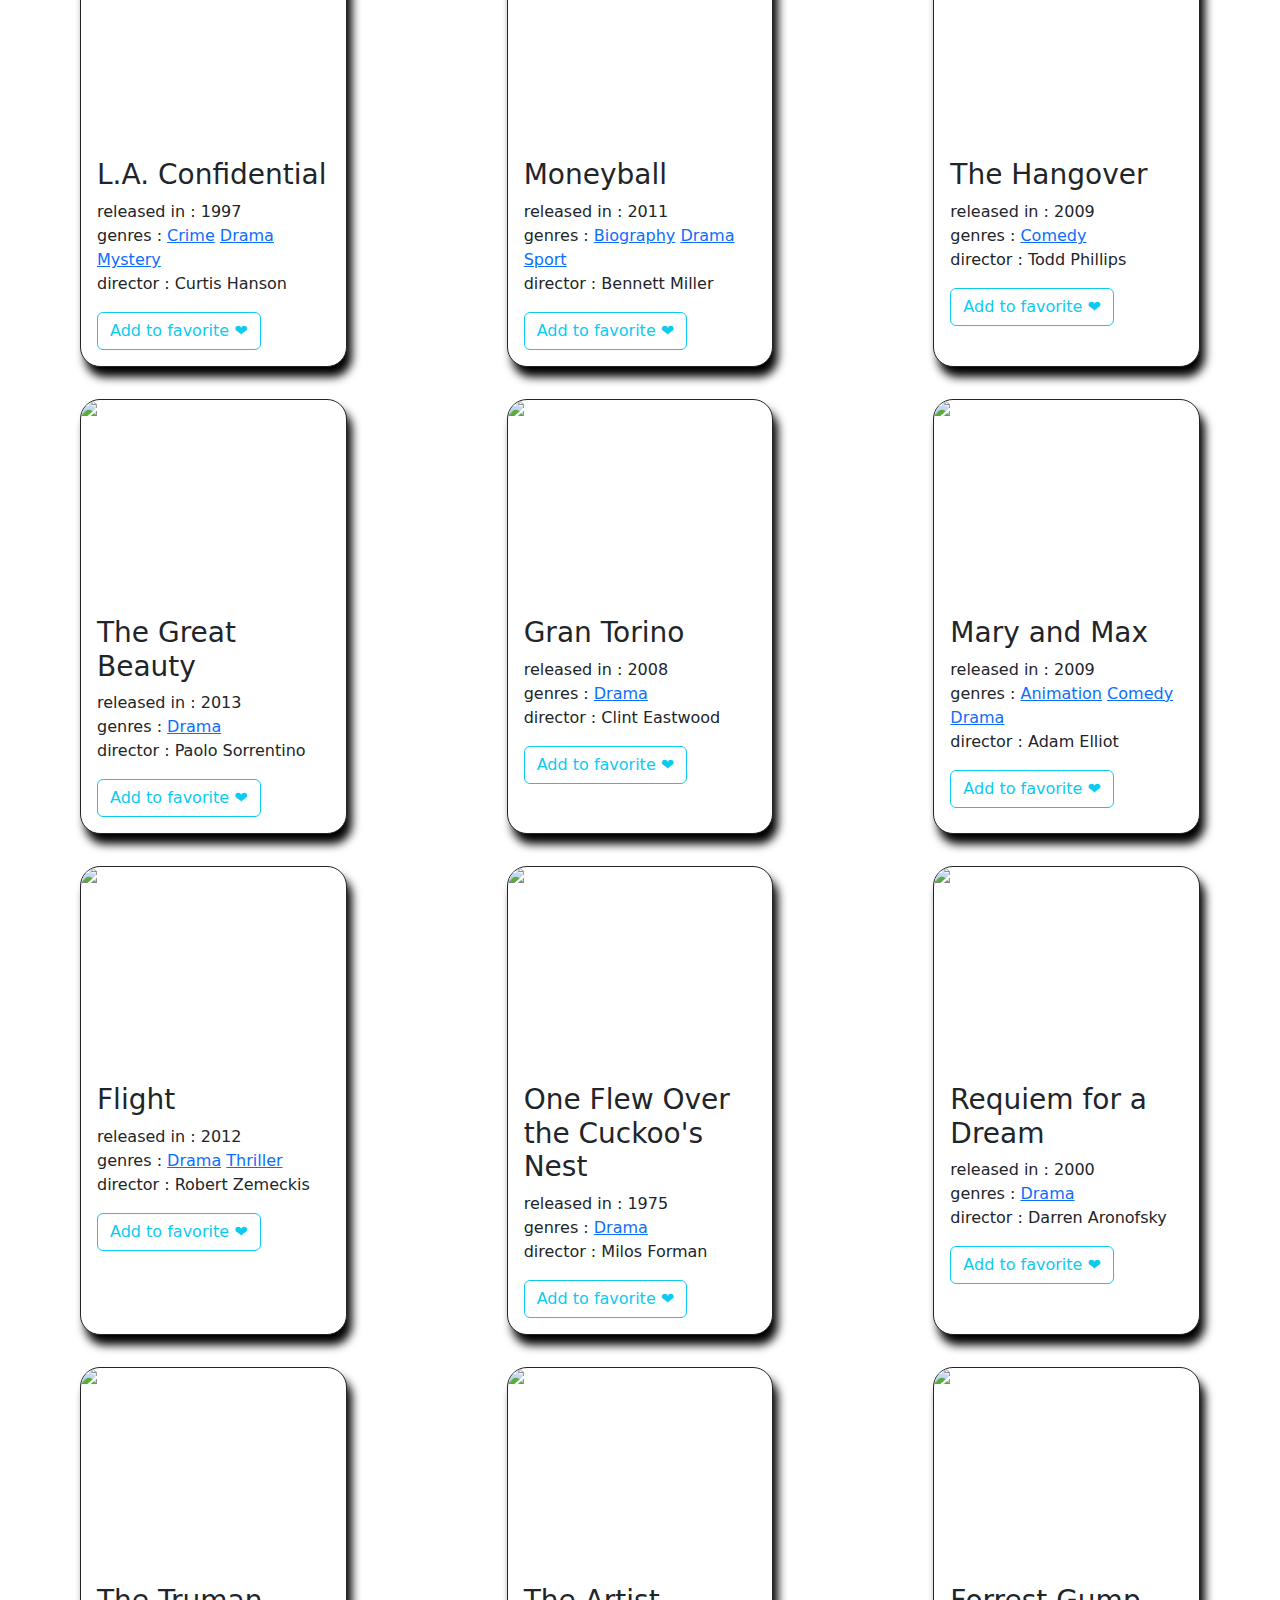
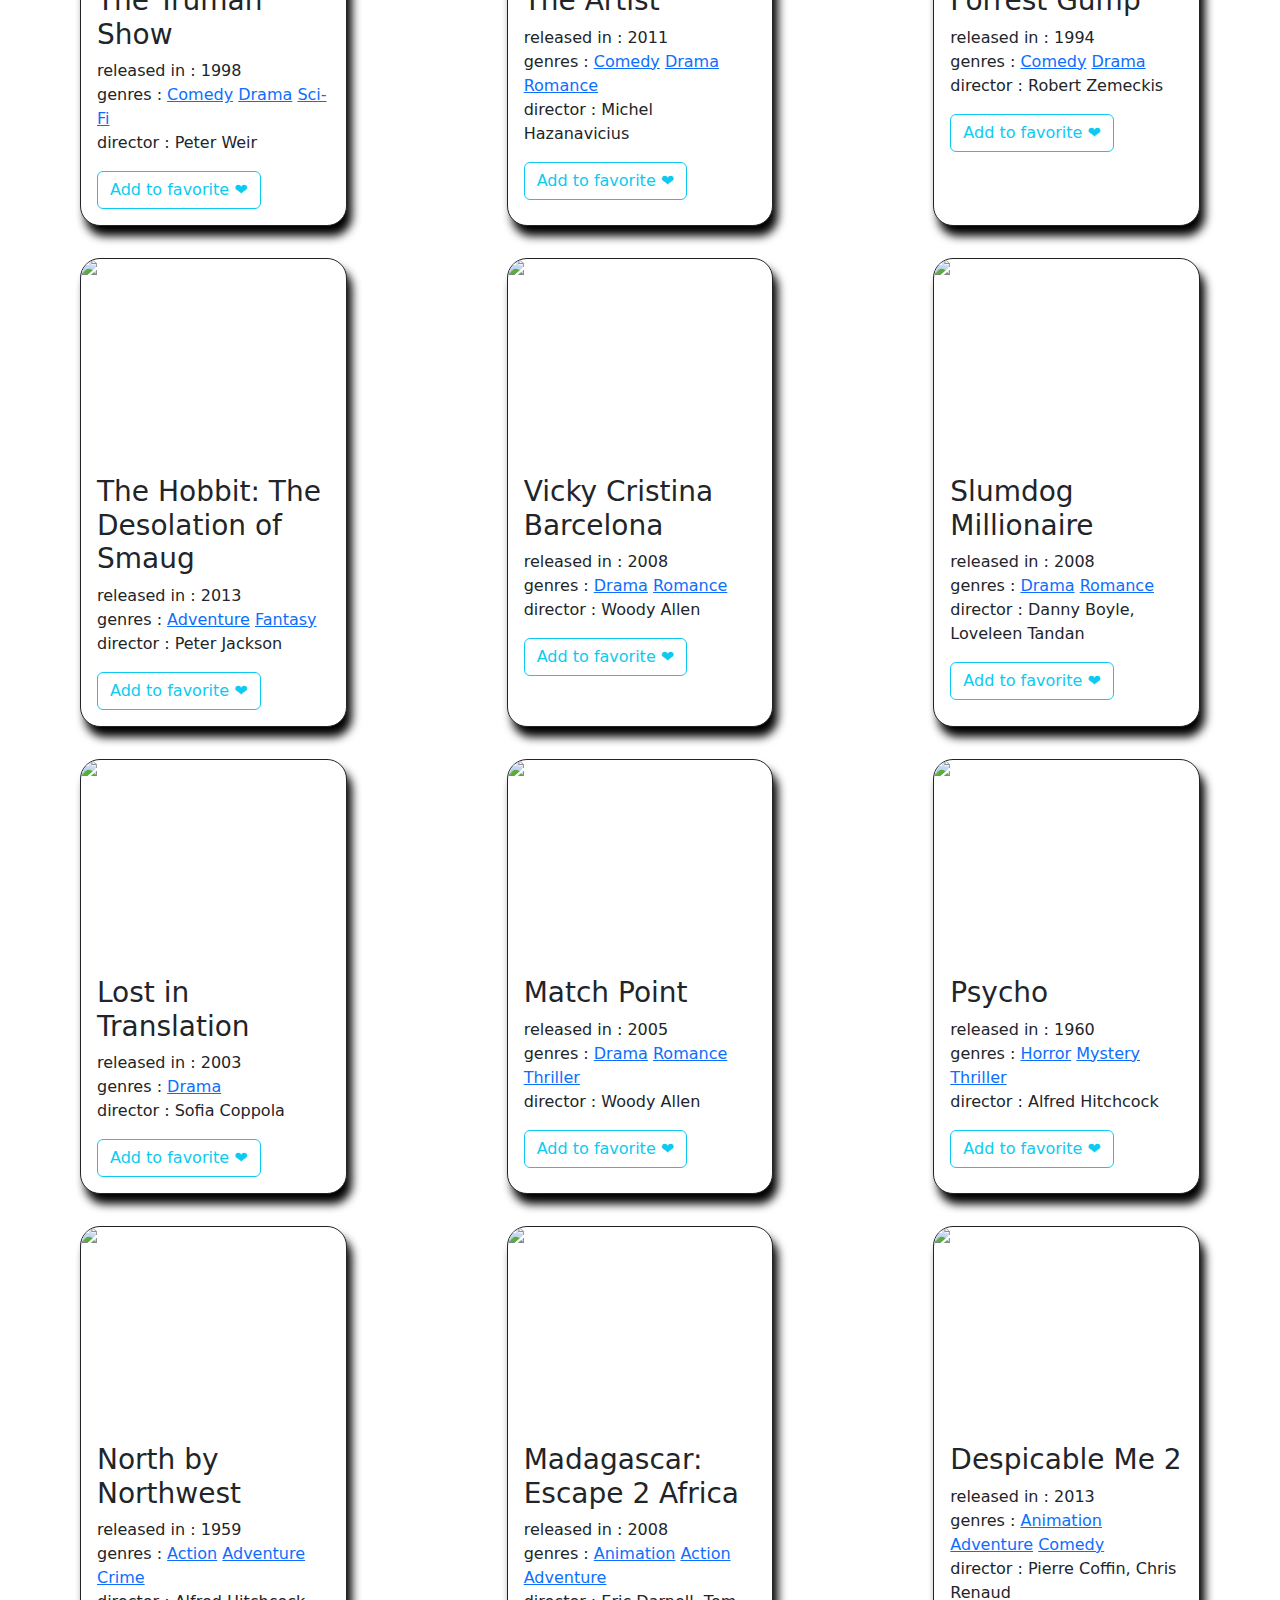
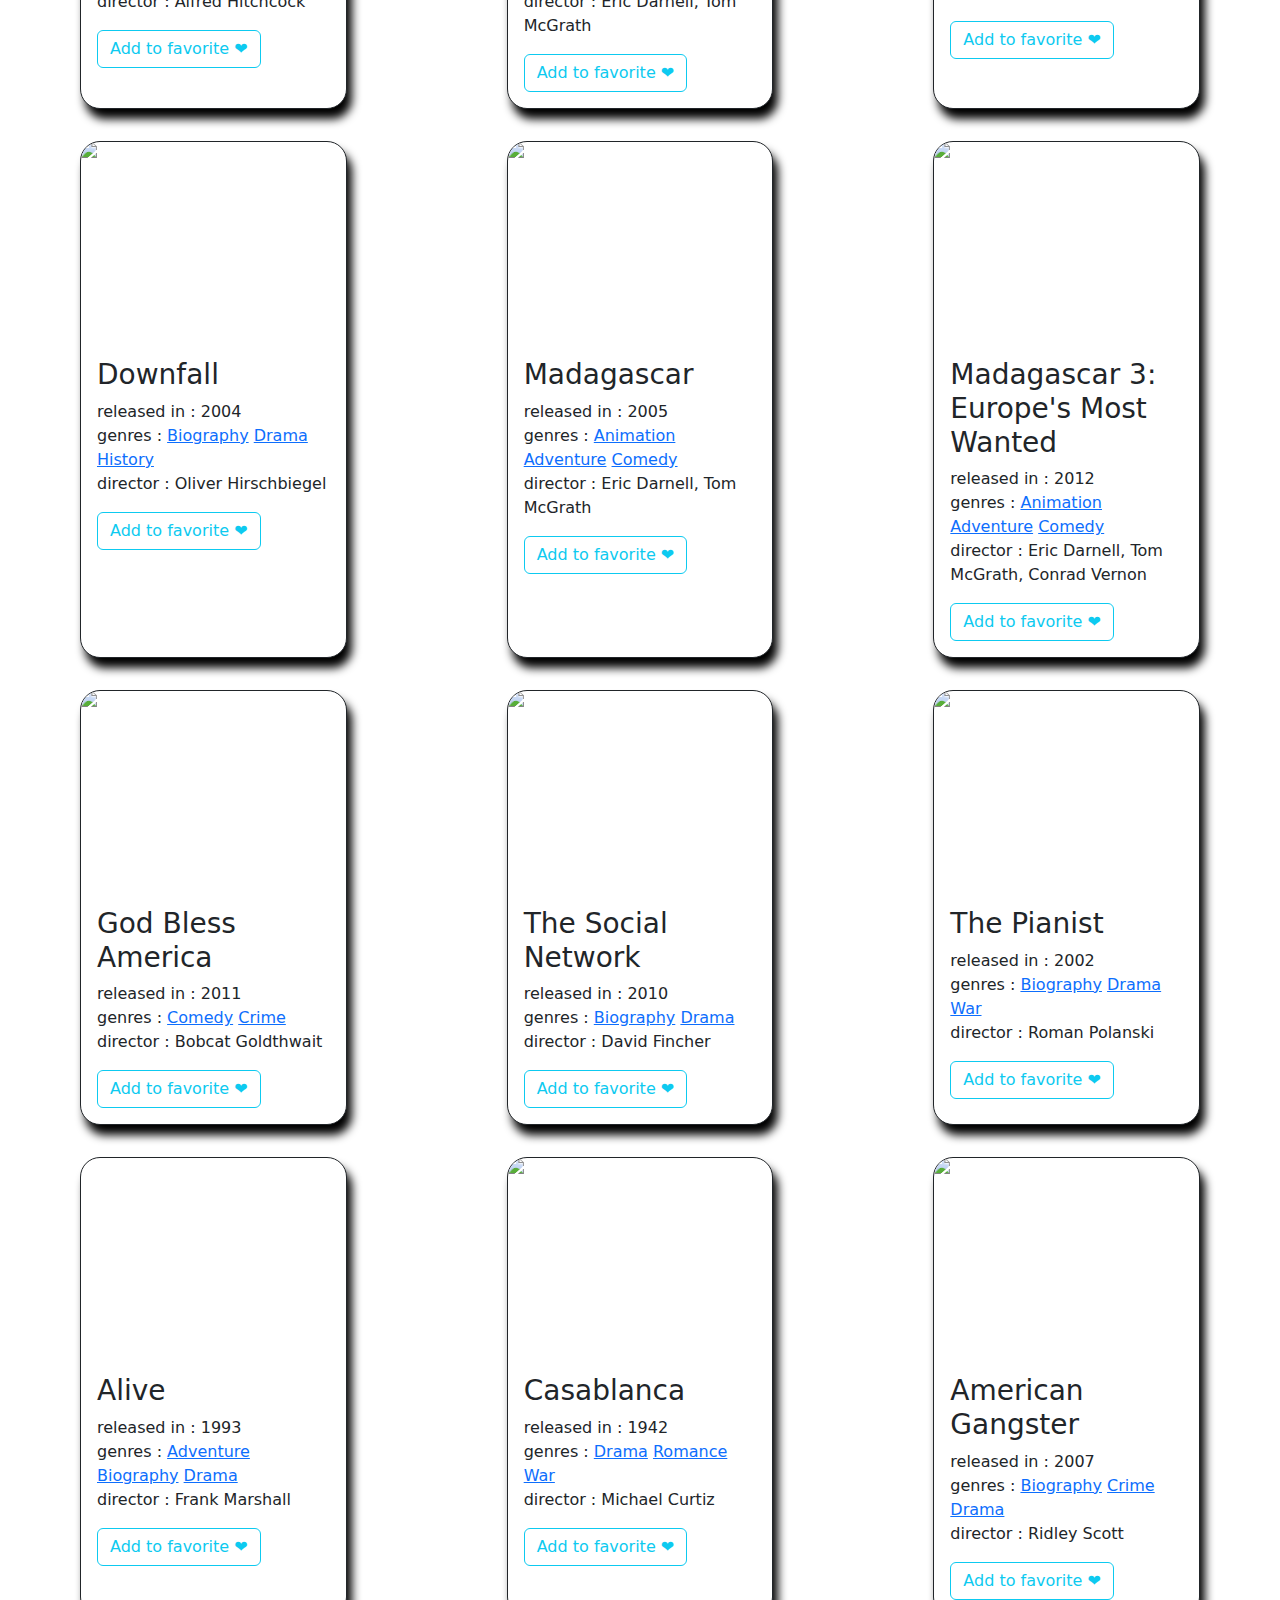
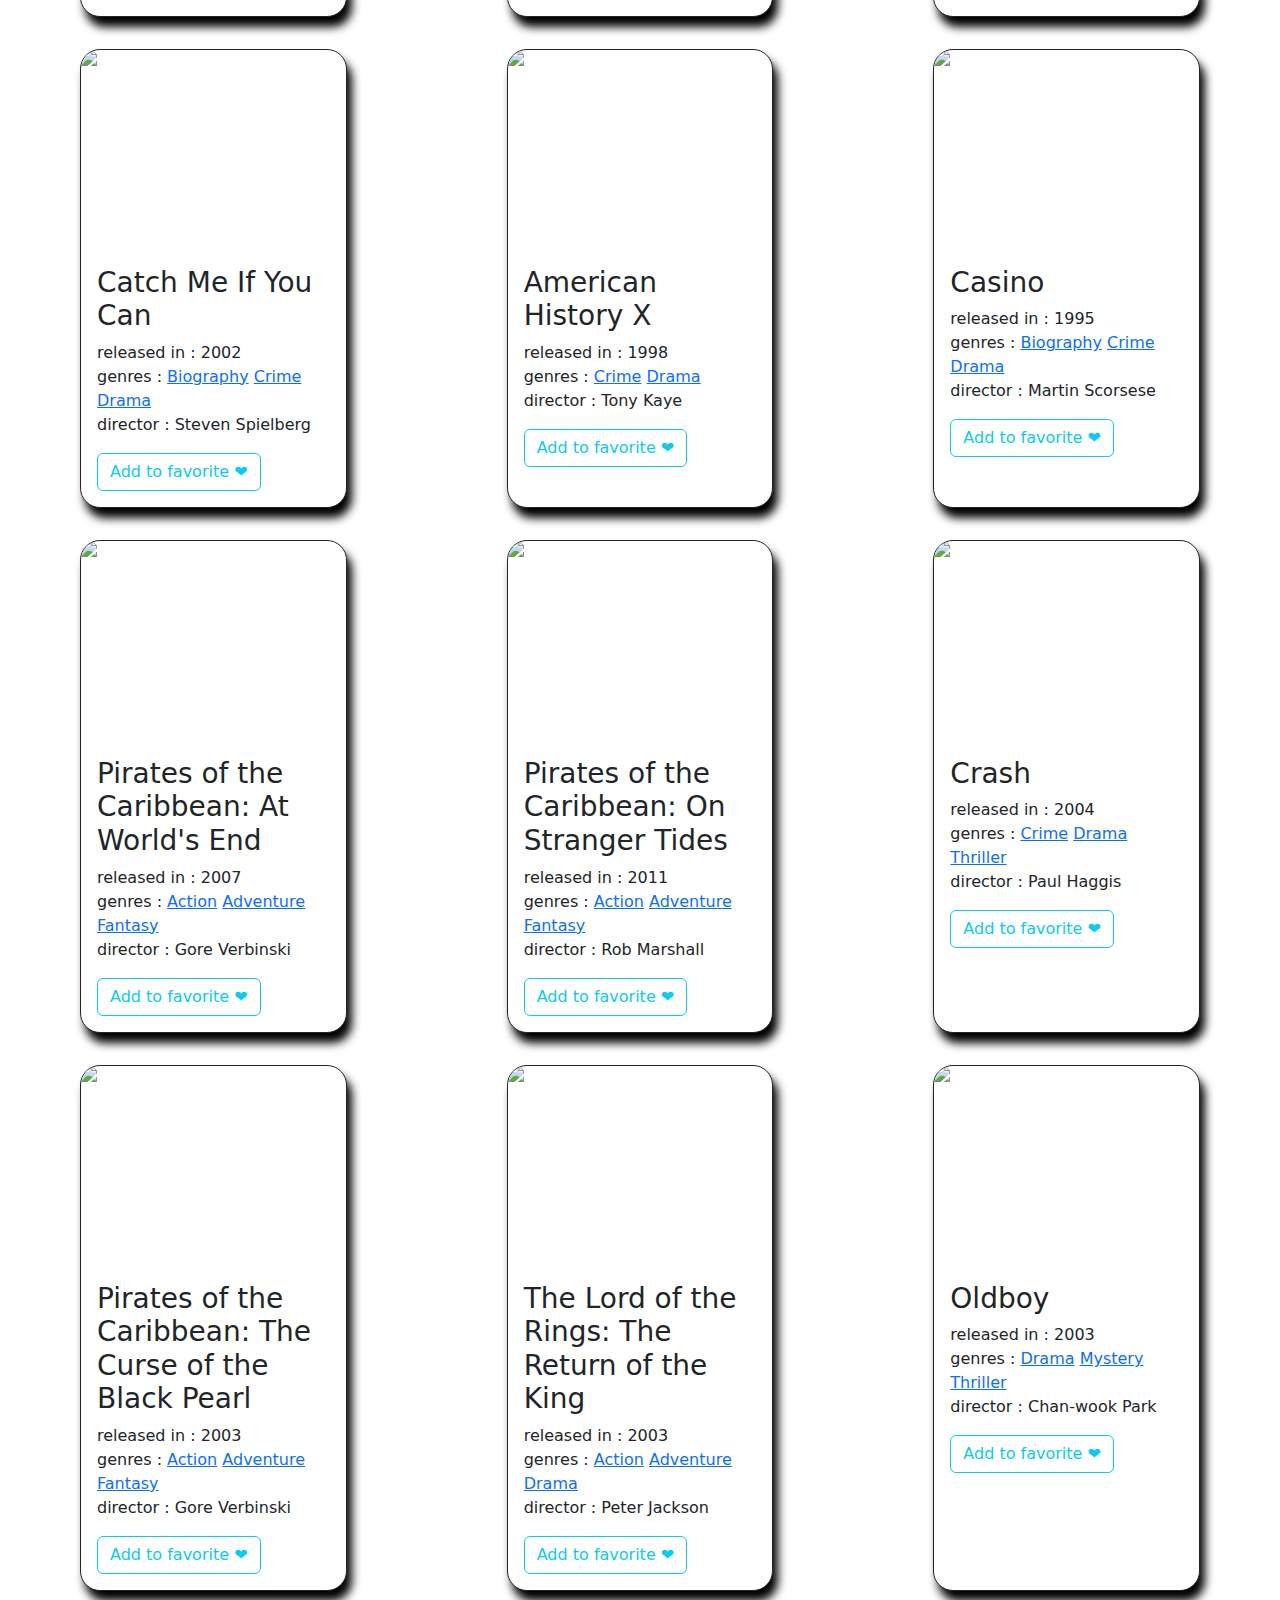
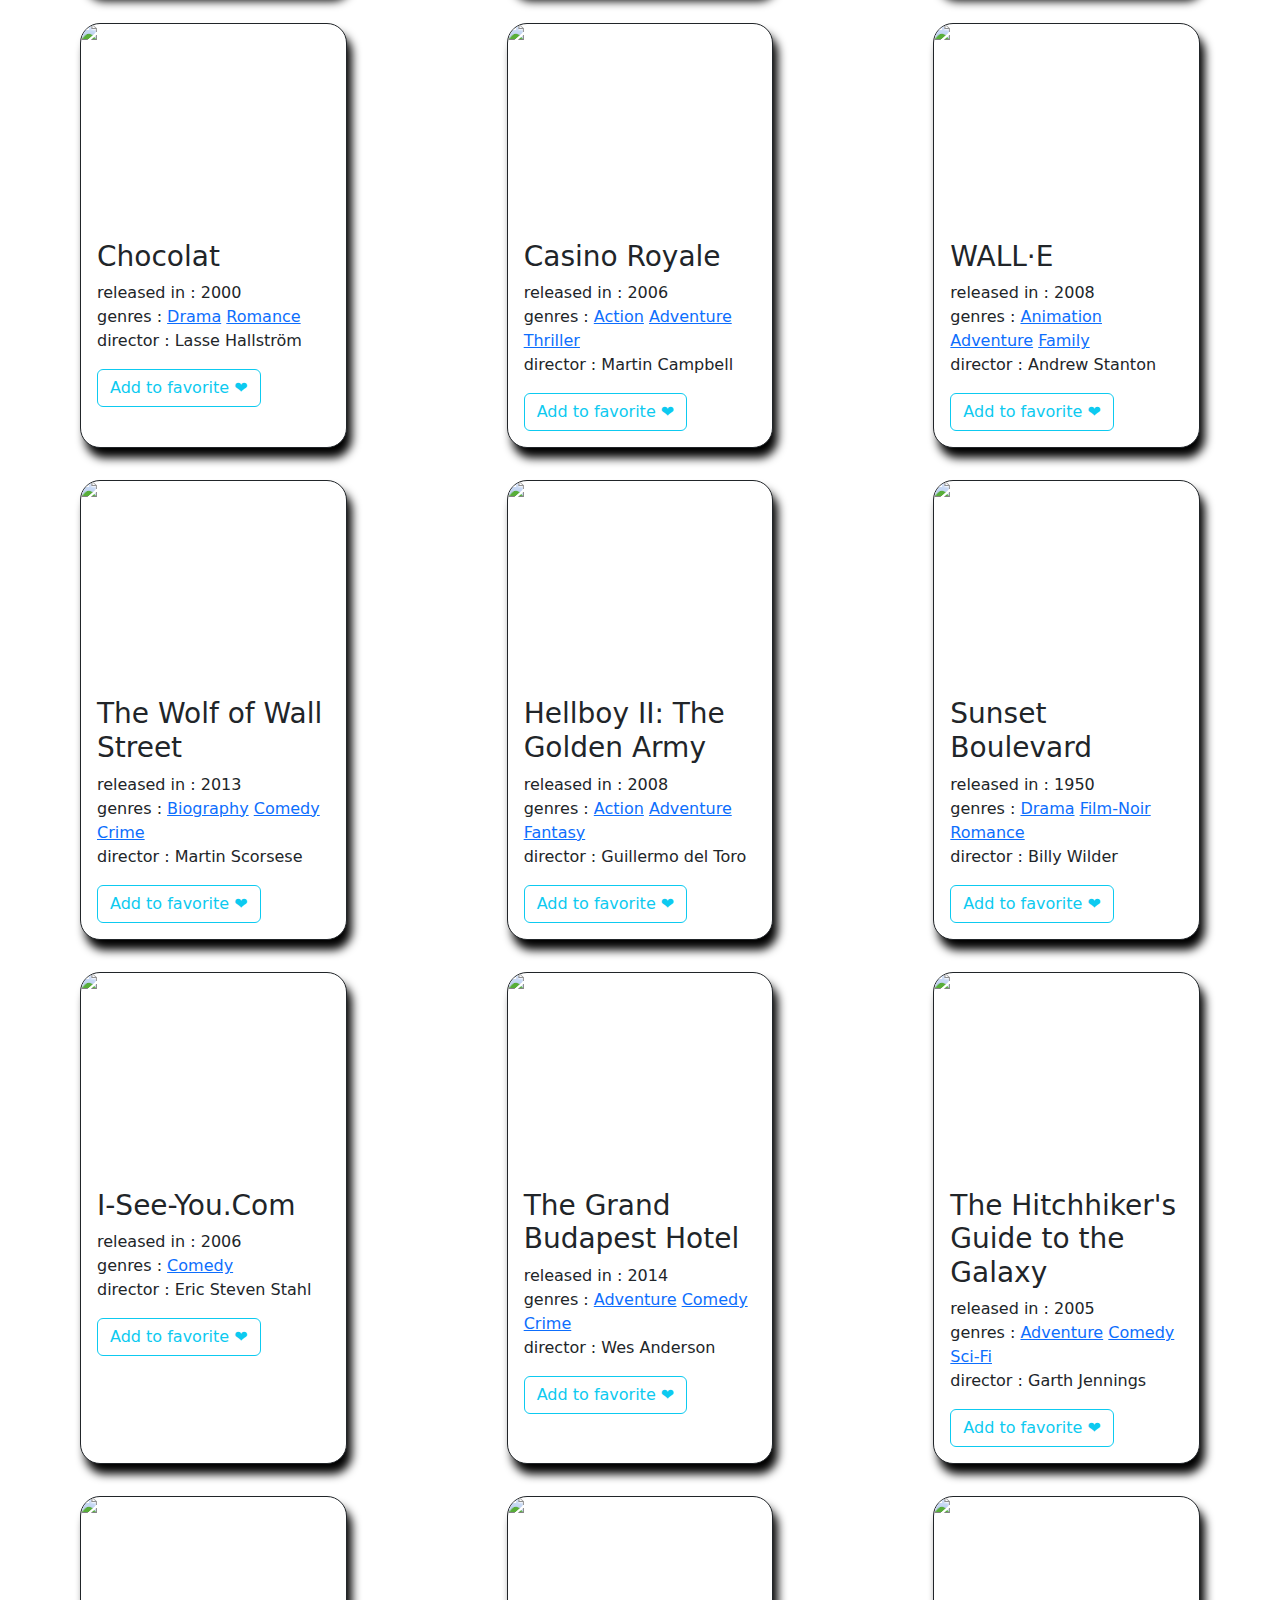
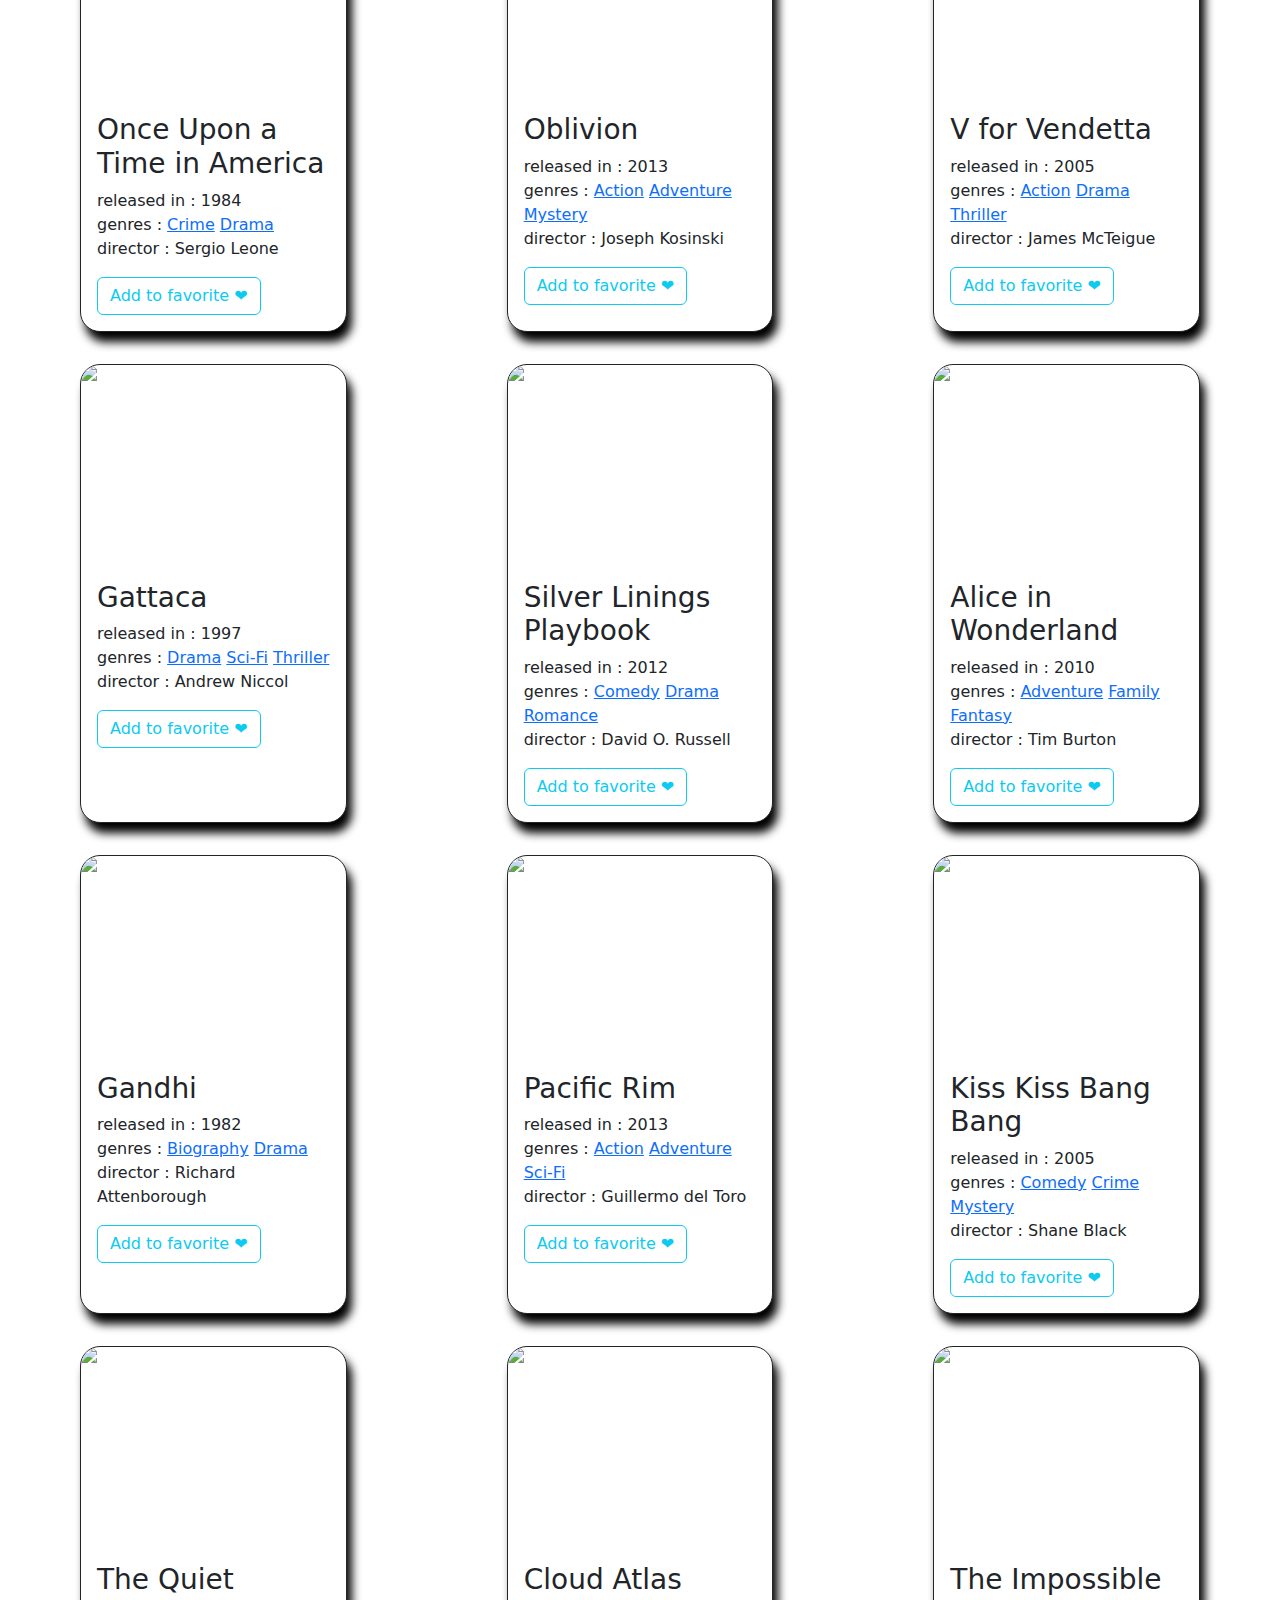
==== commit 5359fa7b: "responsive works" ====
--- a/index.html
+++ b/index.html
@@ -13,9 +13,8 @@
         <h1>Movies List</h1>
         <p id="count">💕0</p>
     </header>
-  
-
     
+    <main>
   <!-- Modal -->
   <div class="modal hide fade" id="myModal" tabindex="-1" aria-labelledby="exampleModalLabel" aria-hidden="true">
     <div class="modal-dialog">
@@ -35,6 +34,8 @@
   </div>
     
     <div id="library"></div>
+
+  </main>
     
     <script src="script.js"></script>
     <script src="https://cdn.jsdelivr.net/npm/bootstrap@5.3.3/dist/js/bootstrap.bundle.min.js" integrity="sha384-YvpcrYf0tY3lHB60NNkmXc5s9fDVZLESaAA55NDzOxhy9GkcIdslK1eN7N6jIeHz" crossorigin="anonymous"></script>
--- a/style.css
+++ b/style.css
@@ -3,20 +3,15 @@
     scroll-behavior: smooth;
 }
 
-#library{
-    display:grid;
-    grid-template-columns:repeat(4,auto);
-    row-gap: 1rem;
+:root{
+    display: flex;
+    justify-content: center;
+    margin:5rem;
+    margin-top:0;
 }
 
-.card{
-    box-shadow: 5px 10px 10px black ;
-    transition: all 0.5s ease;
-
-}
-
-.card:hover{
-    transform:scale(1.05)
+body{
+    
 }
 
 .head{
@@ -28,15 +23,37 @@
     align-items: center;
     padding-left: 50px;
     padding-right: 30px;
+    position: sticky;
+    z-index: 1000;
+    top: 0px;
+
     font-weight: bold;
     font-family: 'Franklin Gothic Medium', 'Arial Narrow', Arial, sans-serif;
-    position: sticky;
-    width: 100%;
-    top:0px;
-    z-index: 1;
+    /* width: 100%; */
+    
 }
 
-.image{
+
+#library{
+    display:grid;
+    grid-template-columns:repeat(3,auto);
+    column-gap:10rem;
+    row-gap: 2rem;;
+}
+
+.card{
+    box-shadow: 5px 10px 10px #000000 ;
+    transition: all 0.5s ease;
+    border-radius: 20px;
+    overflow: hidden;
+    
+}
+
+.card:hover{
+    transform:scale(1.05)
+}
+
+.card img{
     height: 200px;
 }
 
@@ -45,25 +62,39 @@
     bottom:0%;
 }
 
-.card-body{
-    padding-left: 1rem;
+@media only screen and (max-width:800px) {
+    
+    #library{
+        display:grid;
+        grid-template-columns:repeat(2,auto);
+        gap:1rem;
+    }
+
+    body{
+        background-color: lightgrey;
+    }
+    
 }
 
-
 /* not done yet */
-@media only screen and (max-width: 280px) {
+@media only screen and (max-width: 450px) {
+    :root{
+        margin:0;
+    }
     body {
       background-color: lightblue;
     }
     .head{
         height:50px;
-        position: sticky;
-        width:100%;
     }
     #library{
-        display: flex;
+        display:flex;
         flex-direction: column;
         justify-content: center;
         align-items: center;
      }
+
+     .card{
+        margin-bottom: 1rem;
+     }
   }